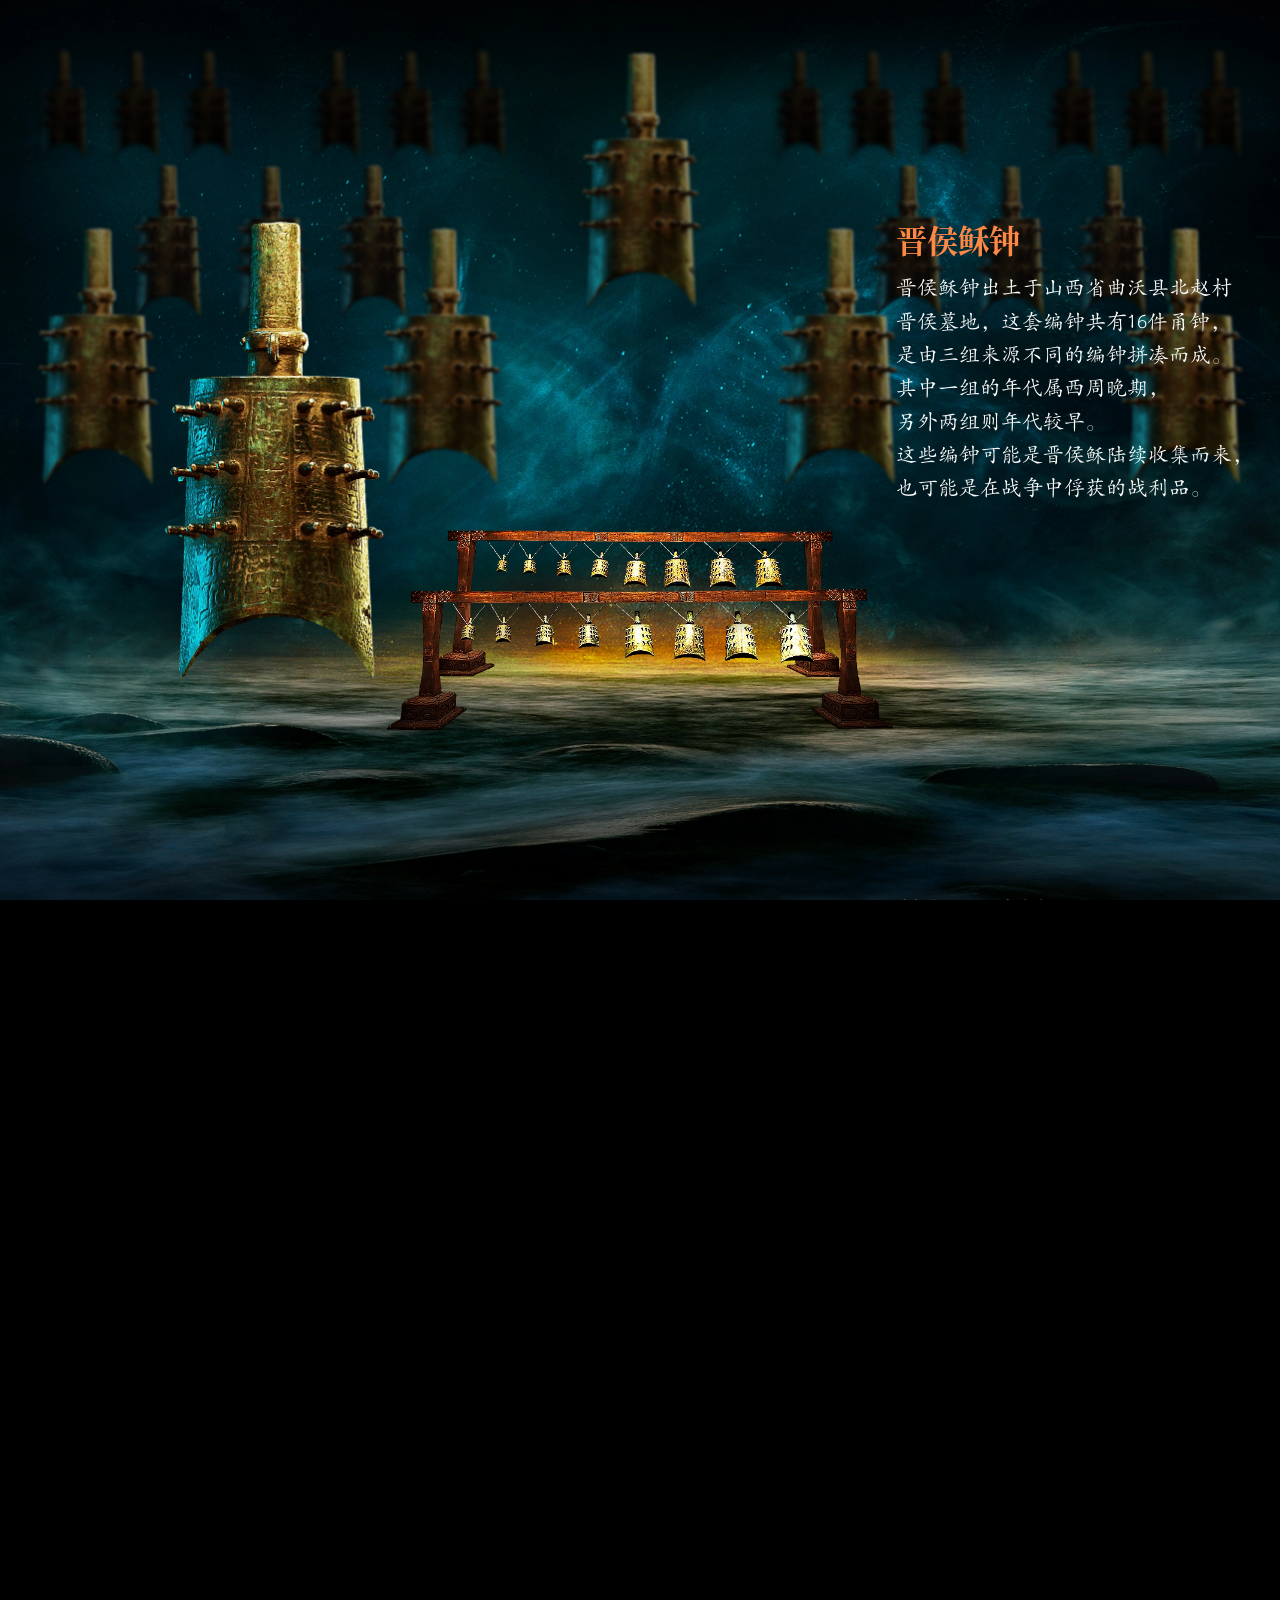
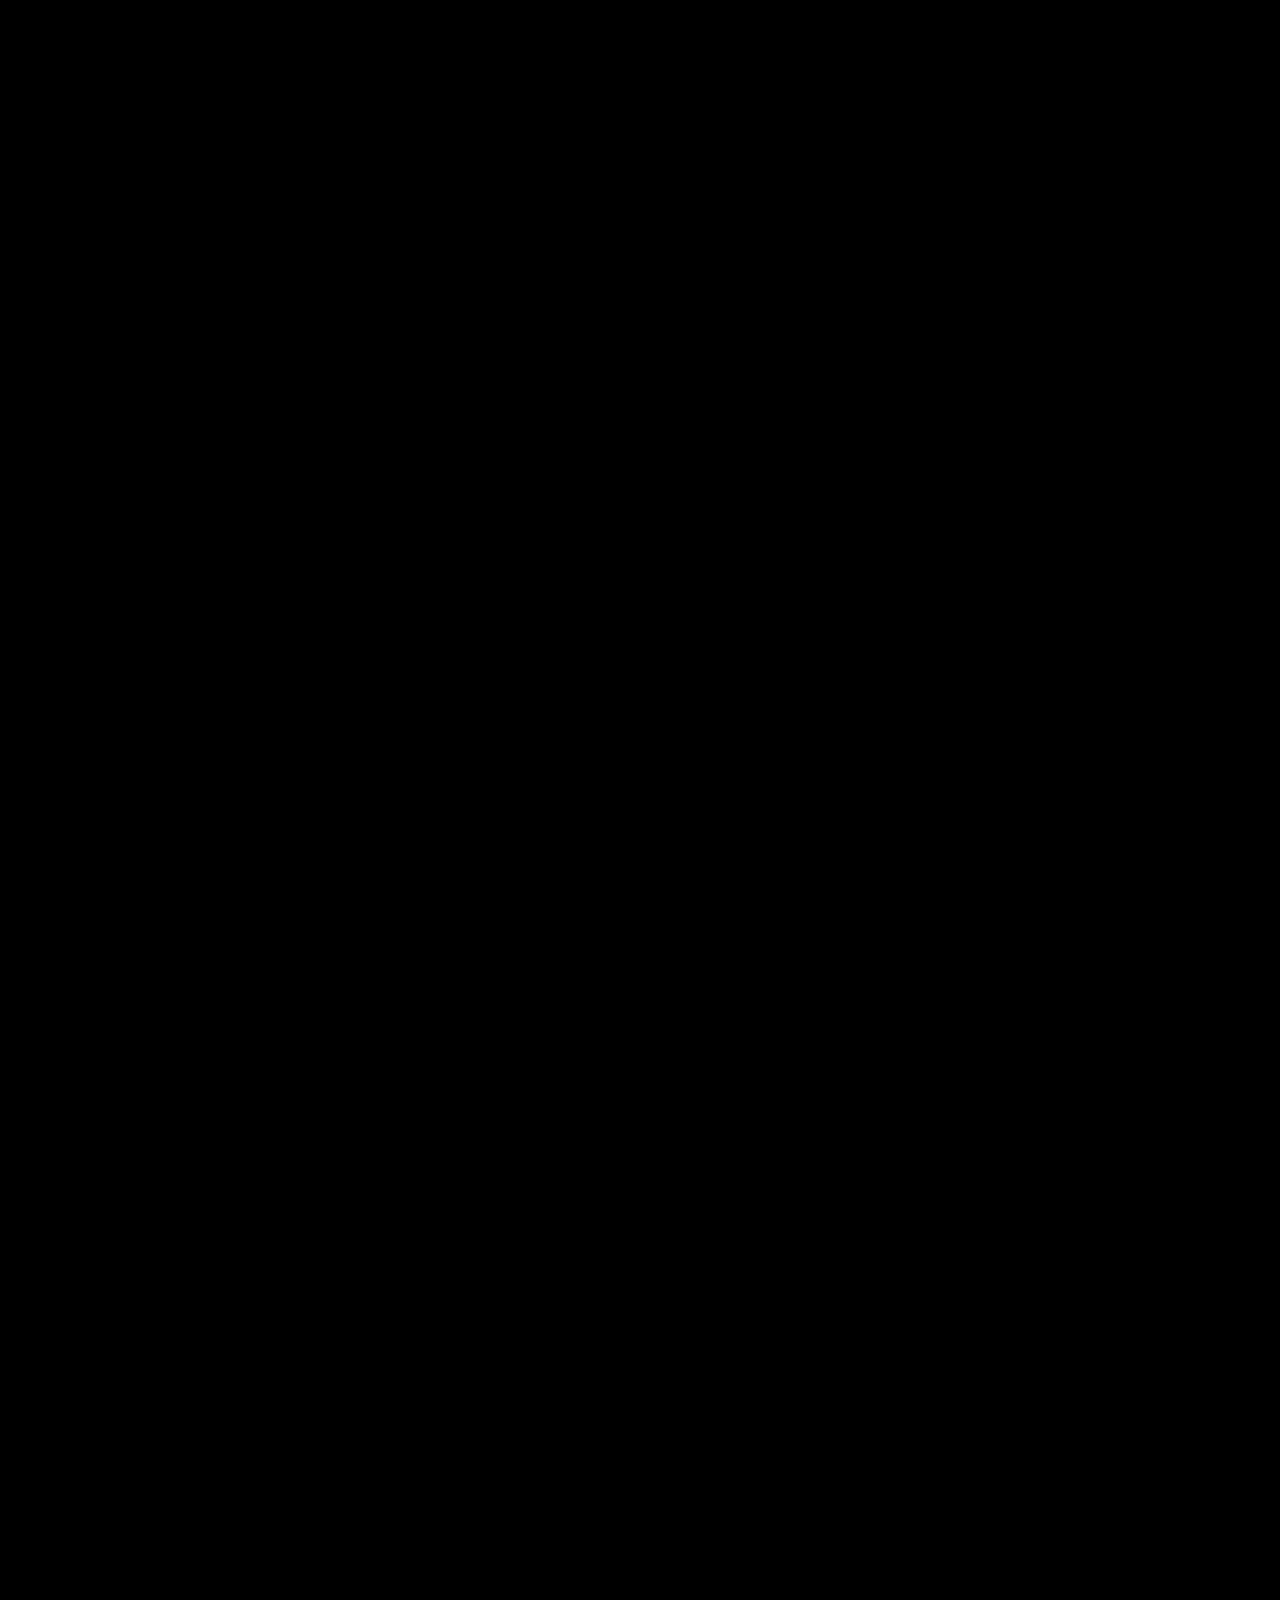
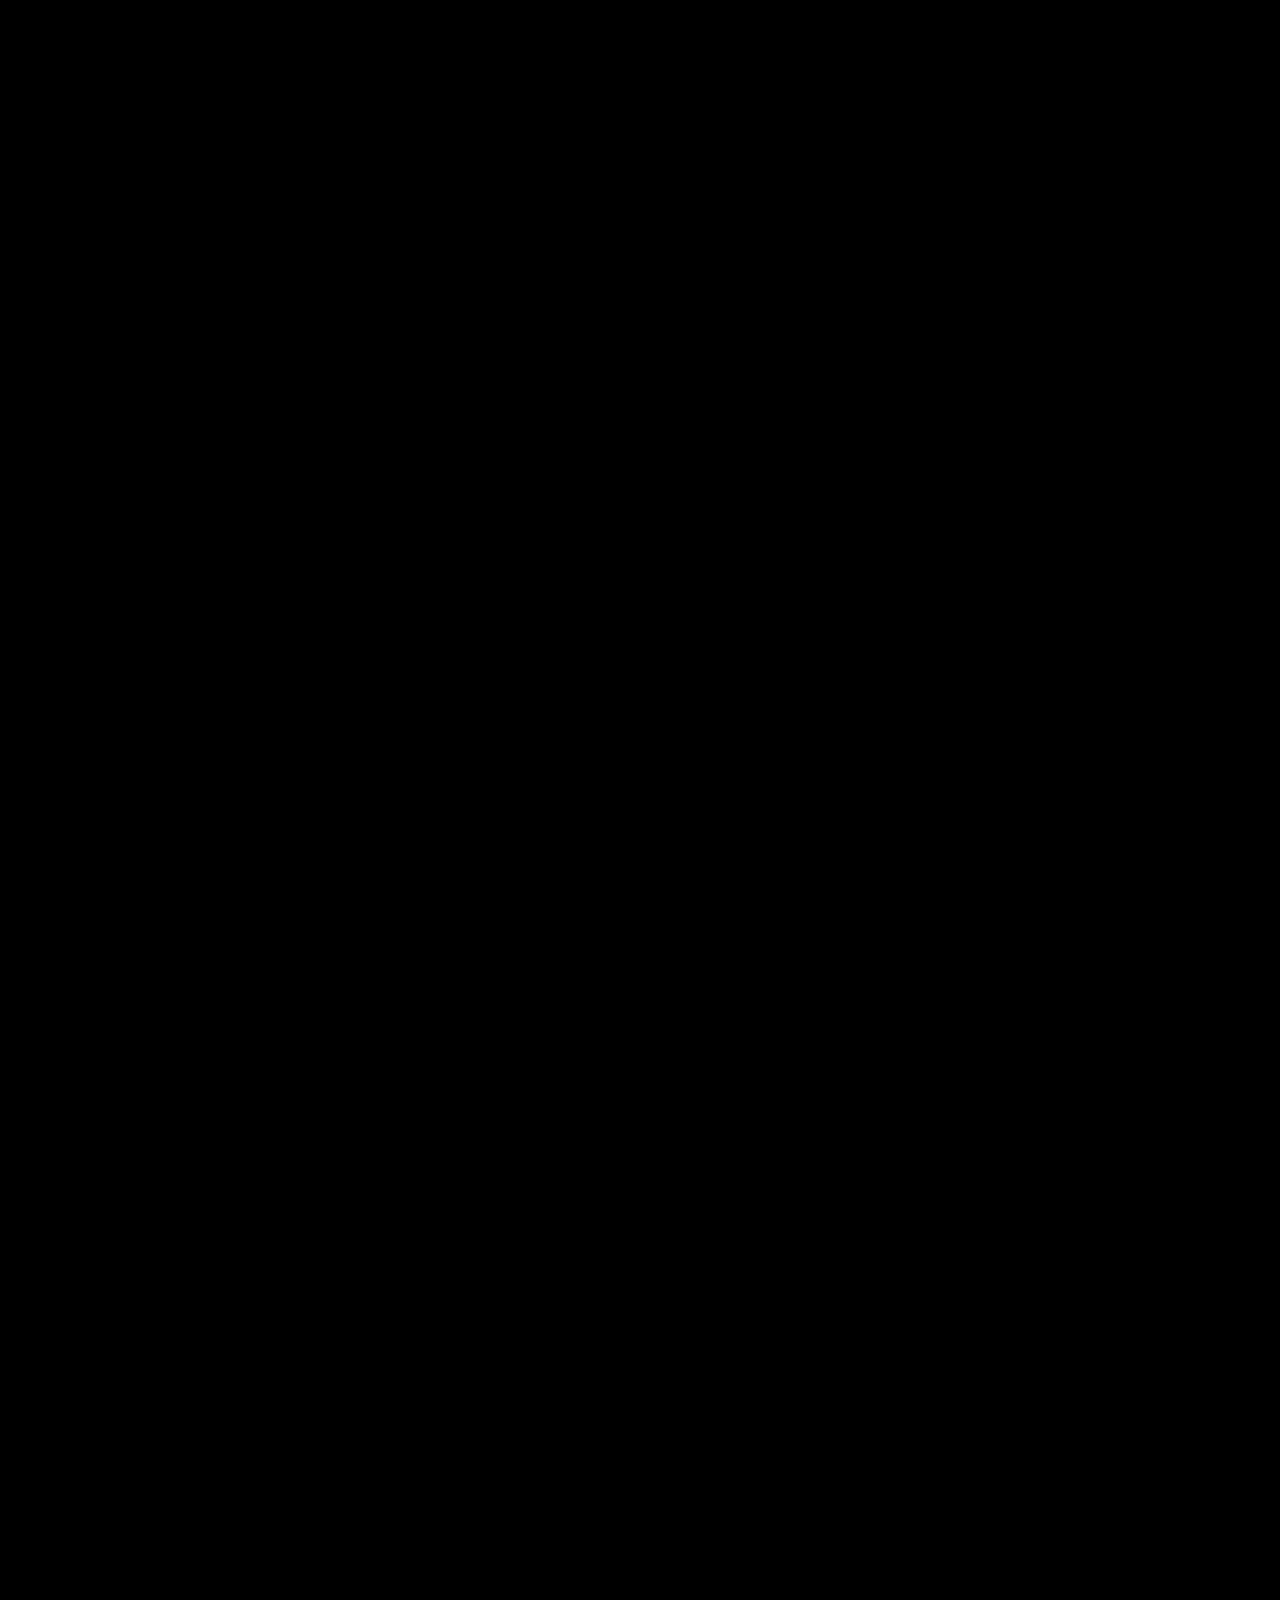
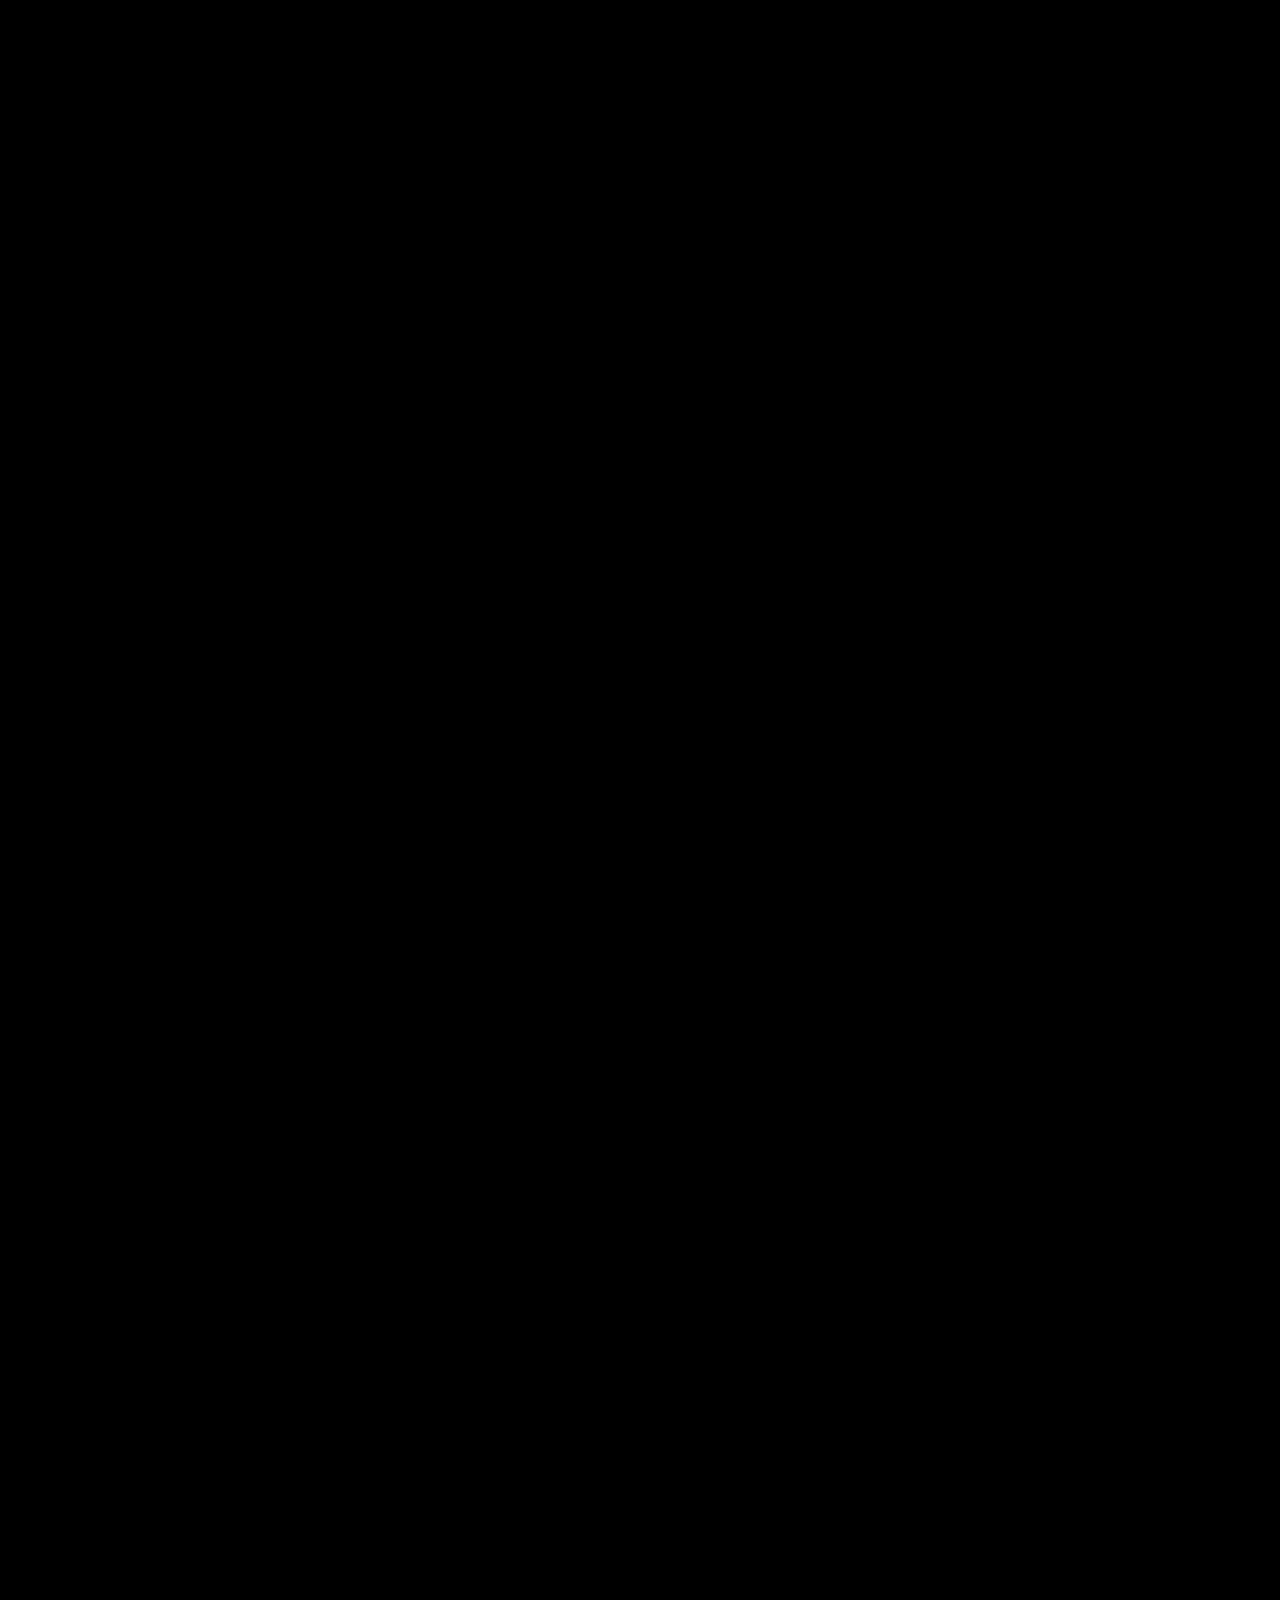
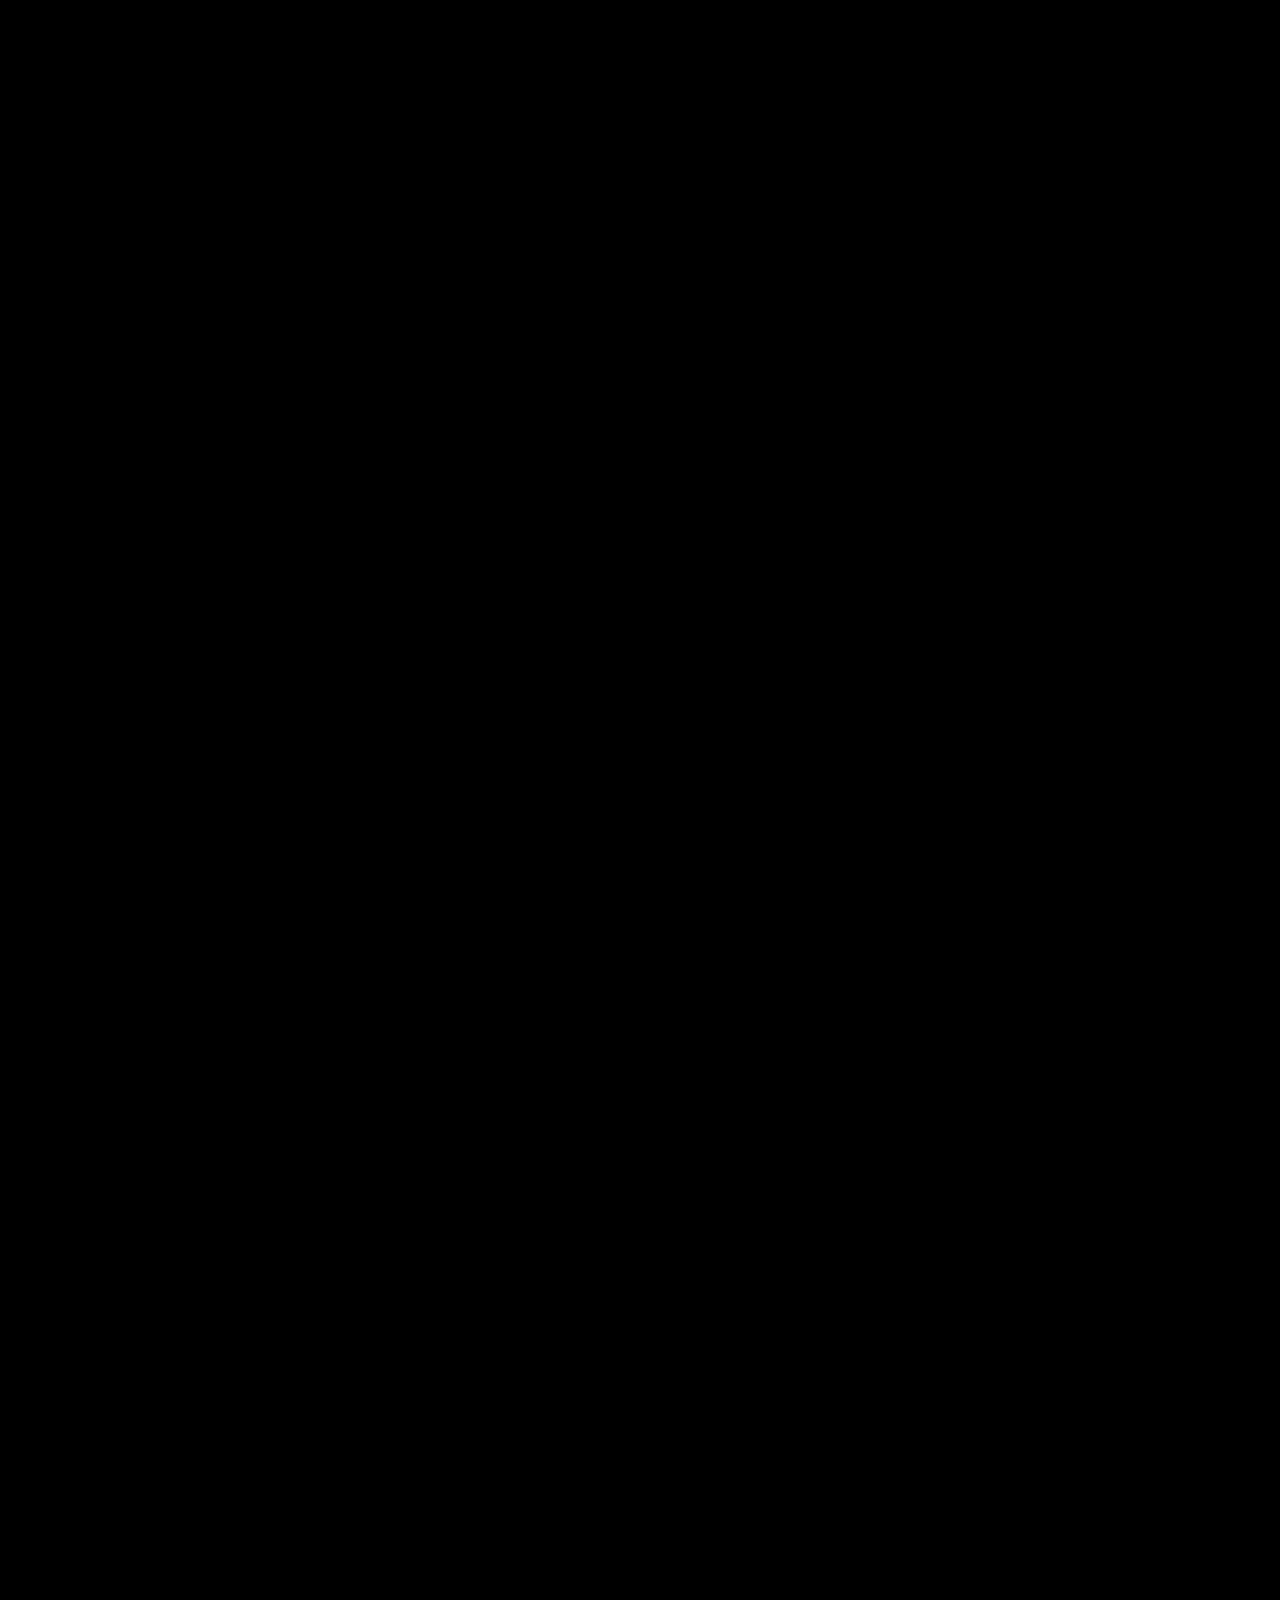
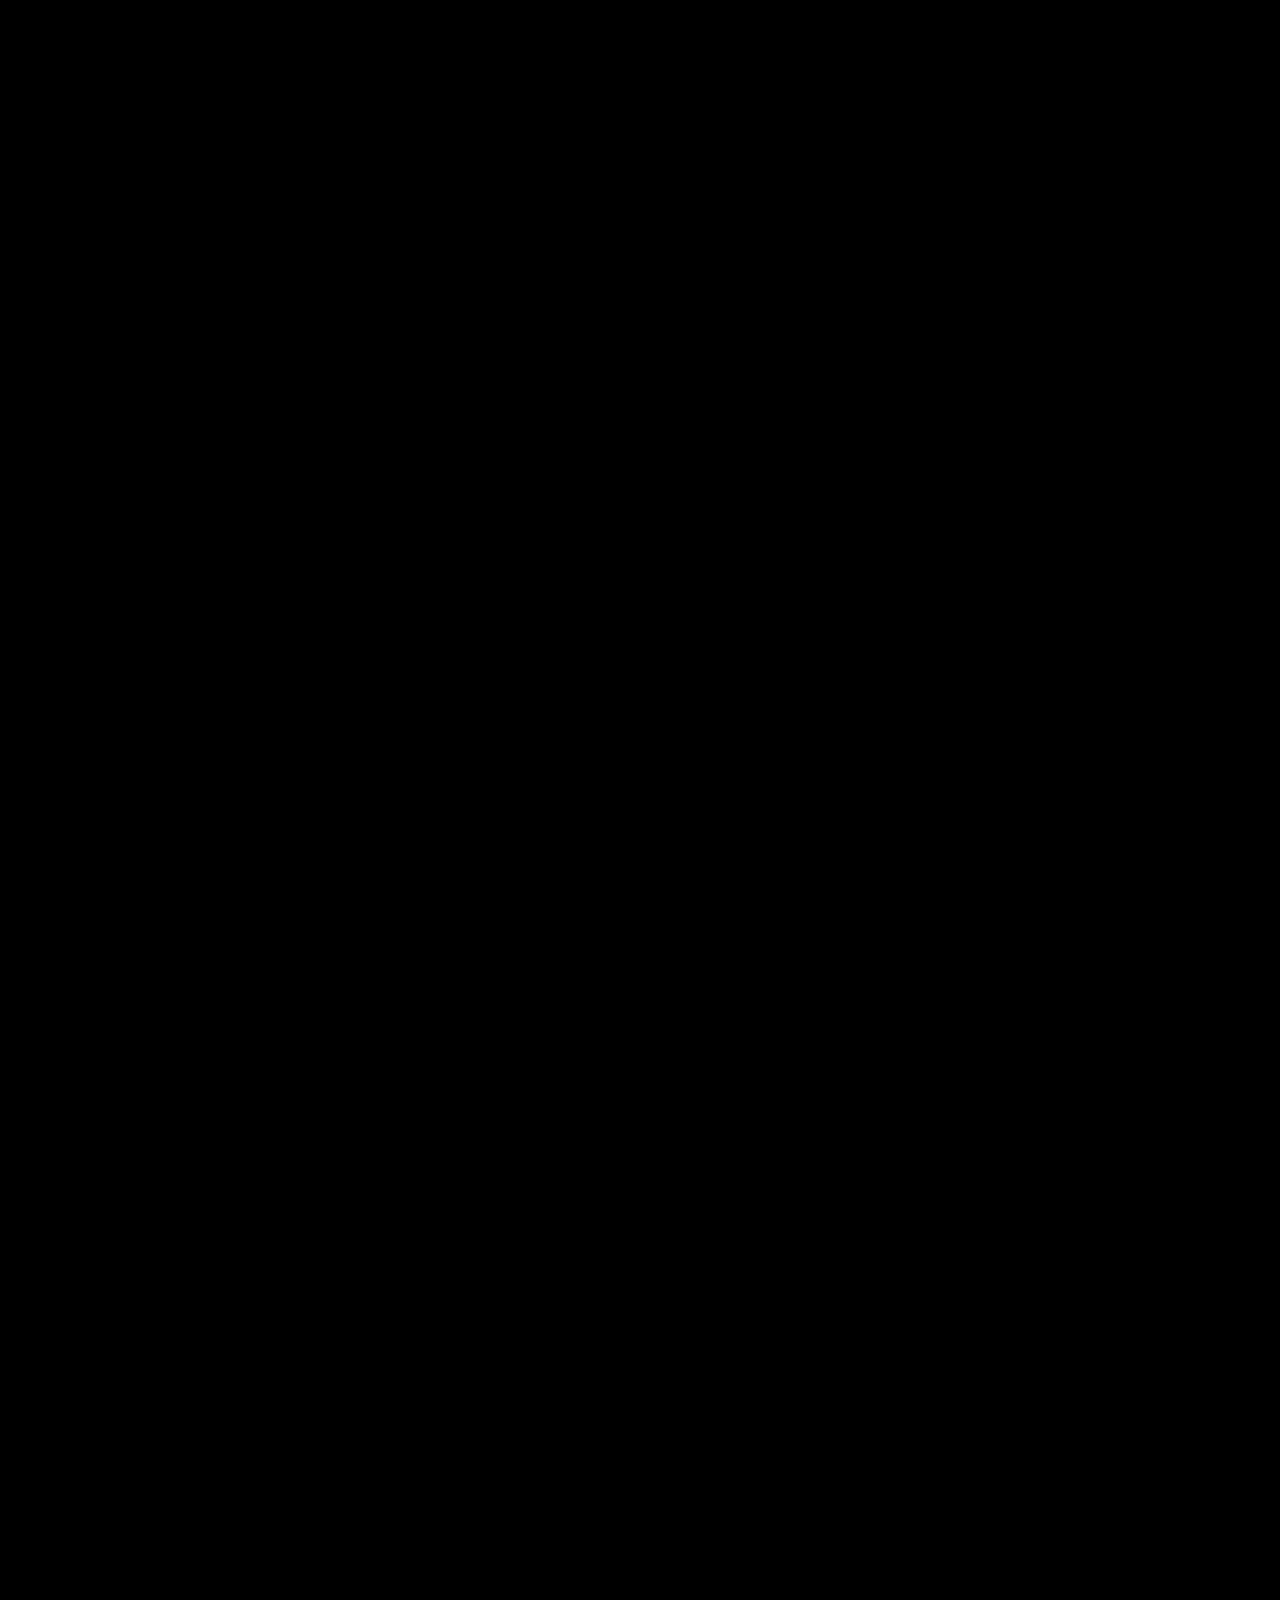
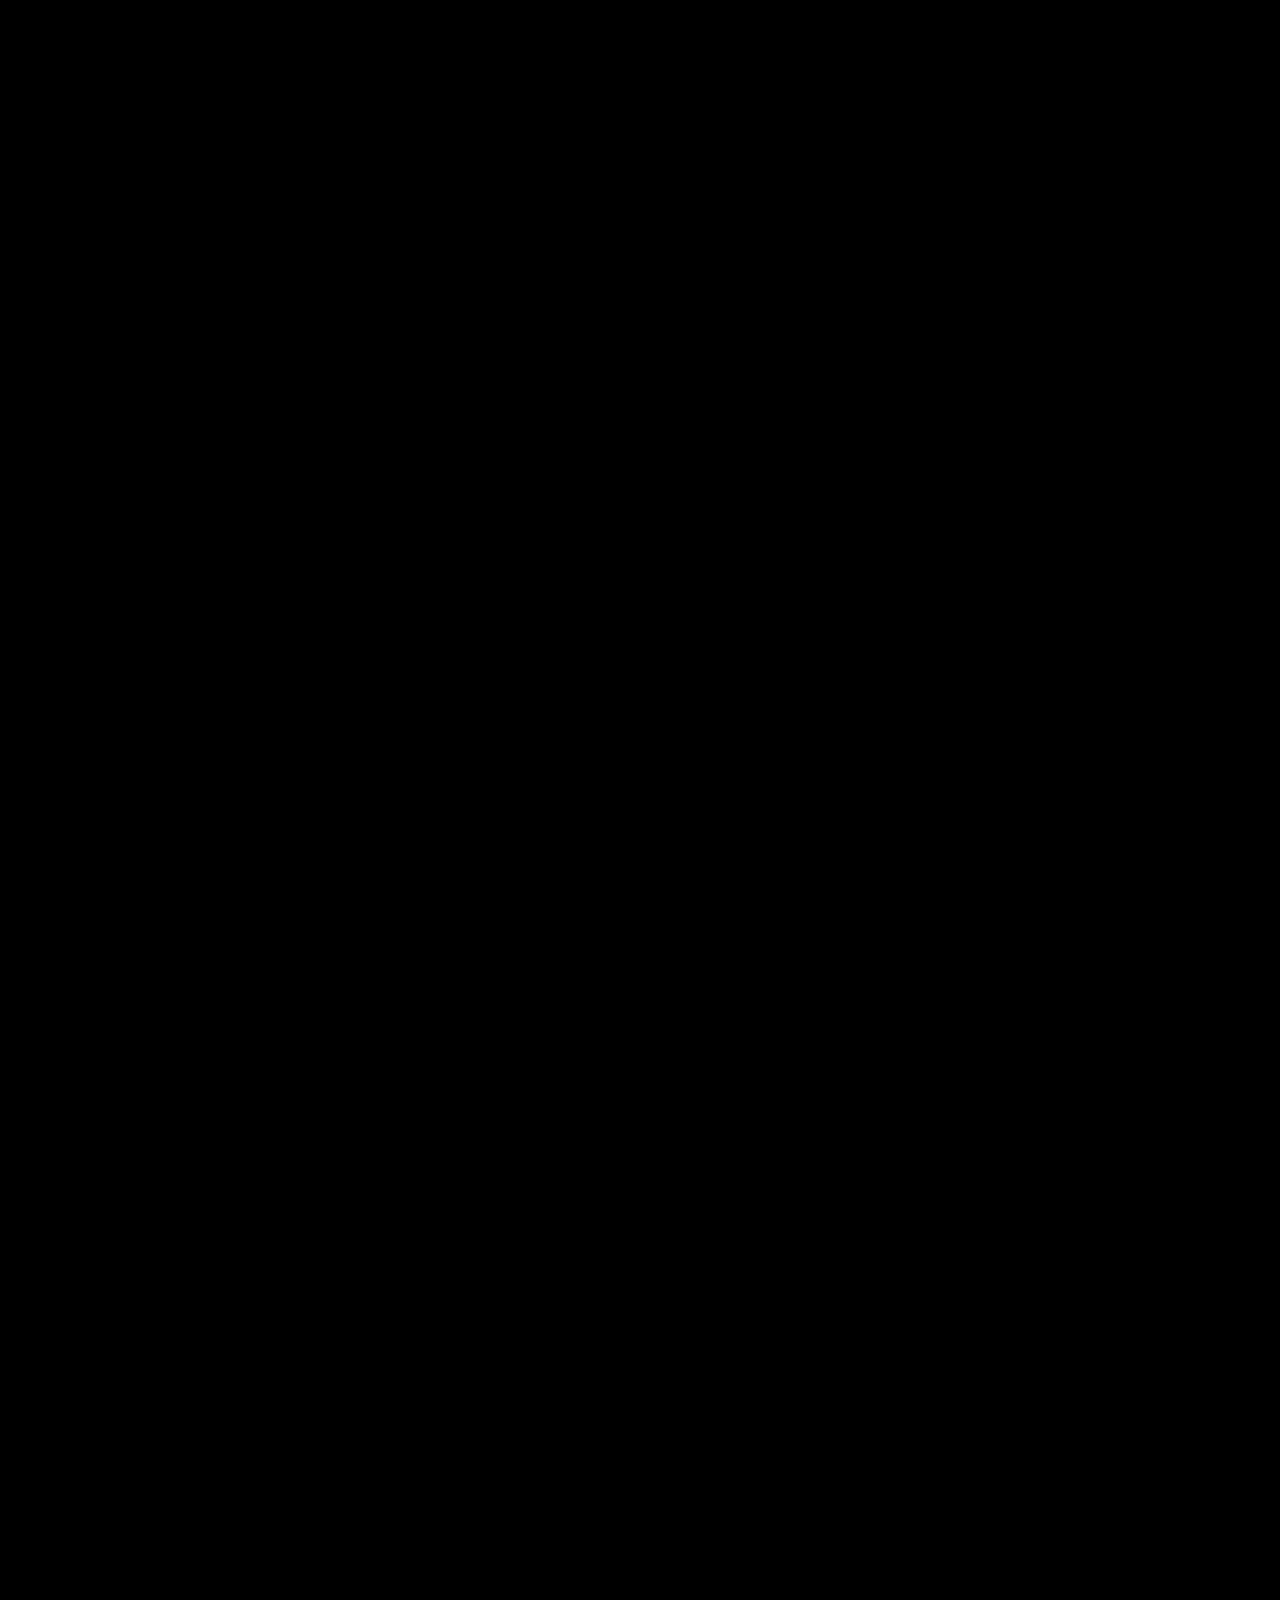
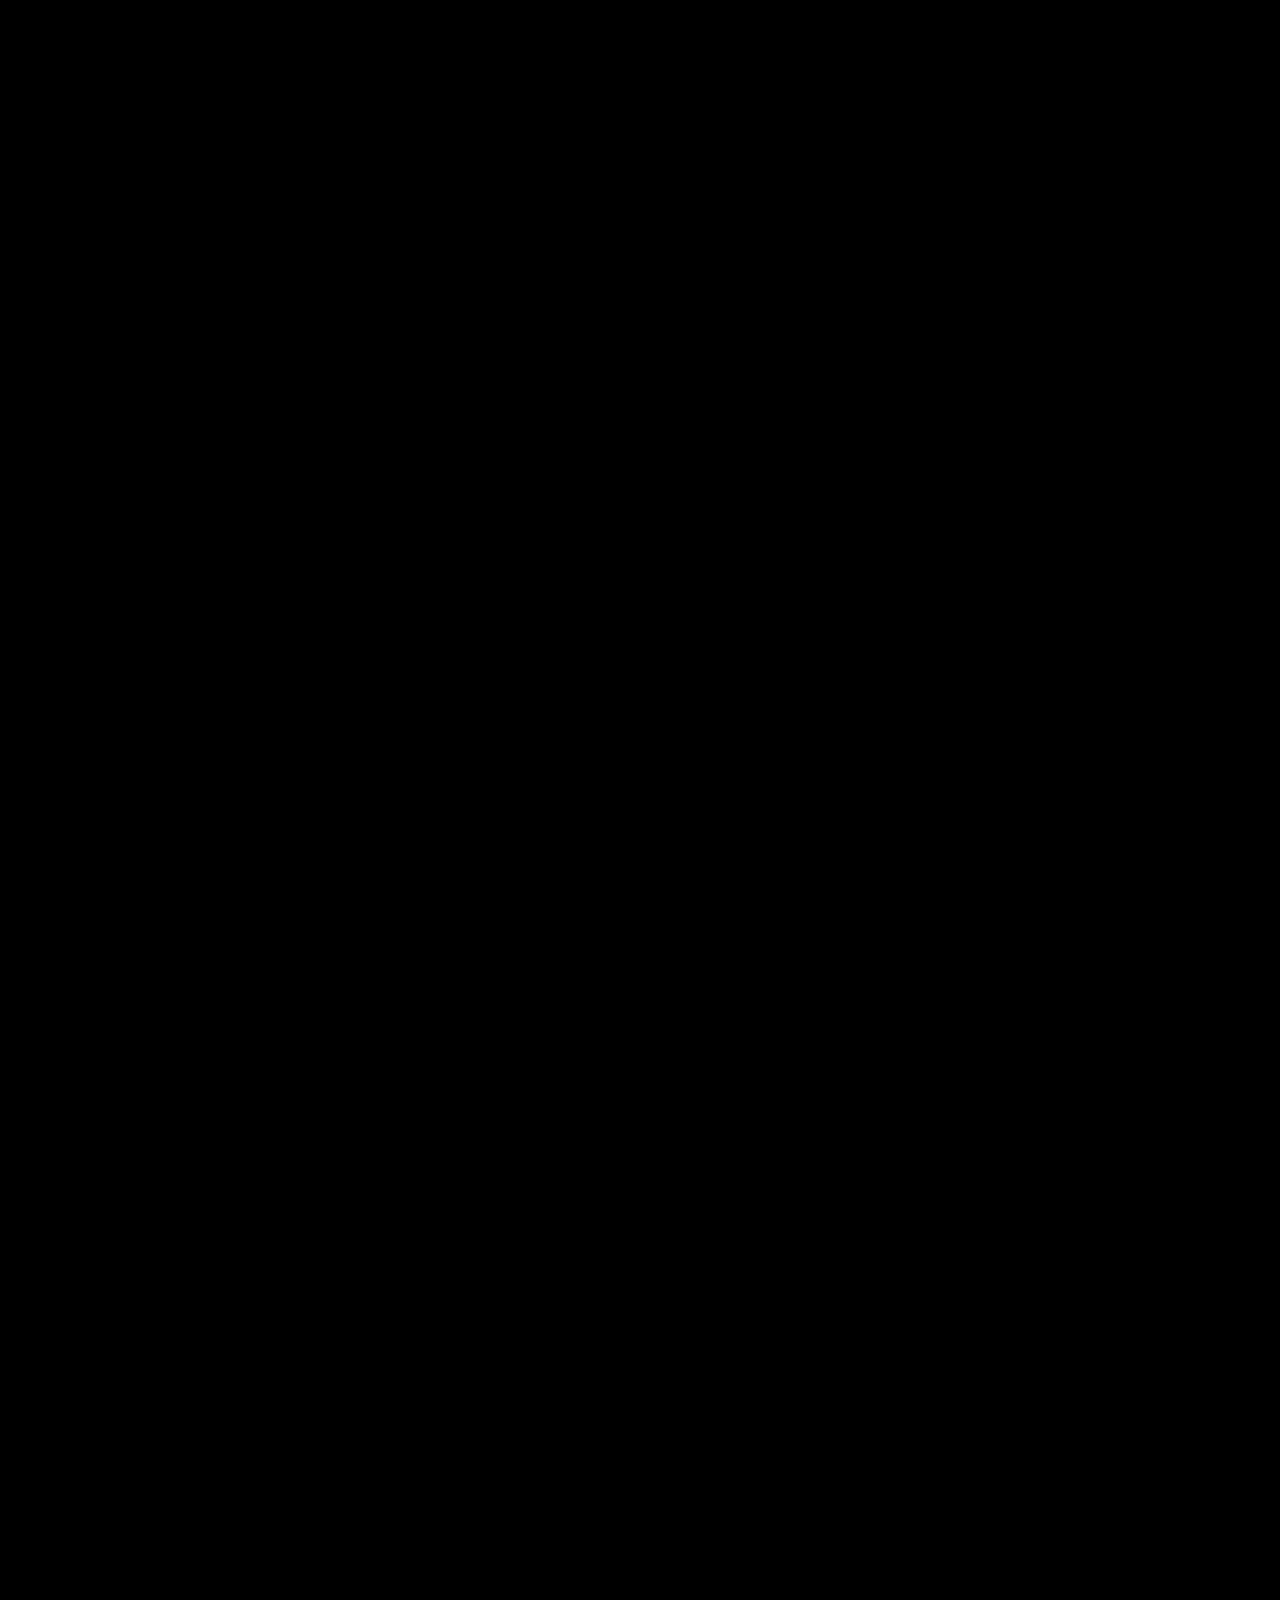
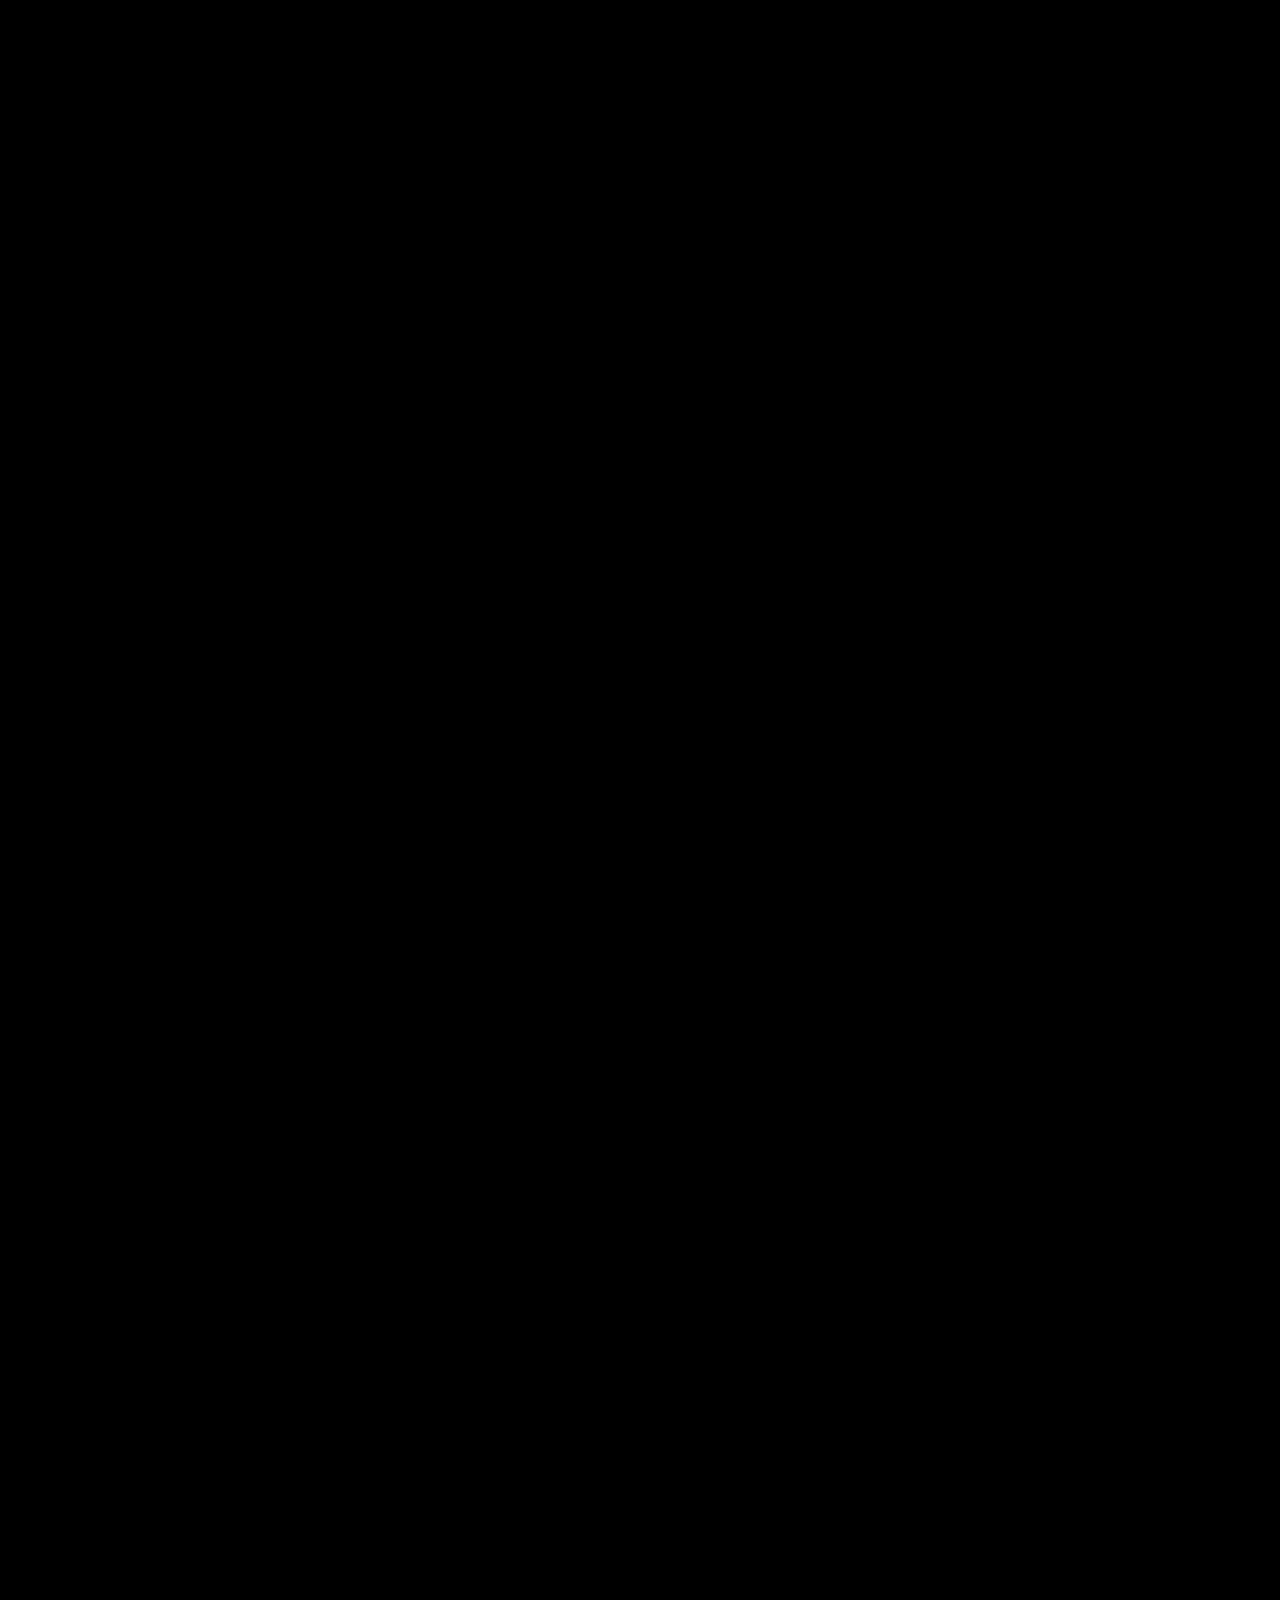
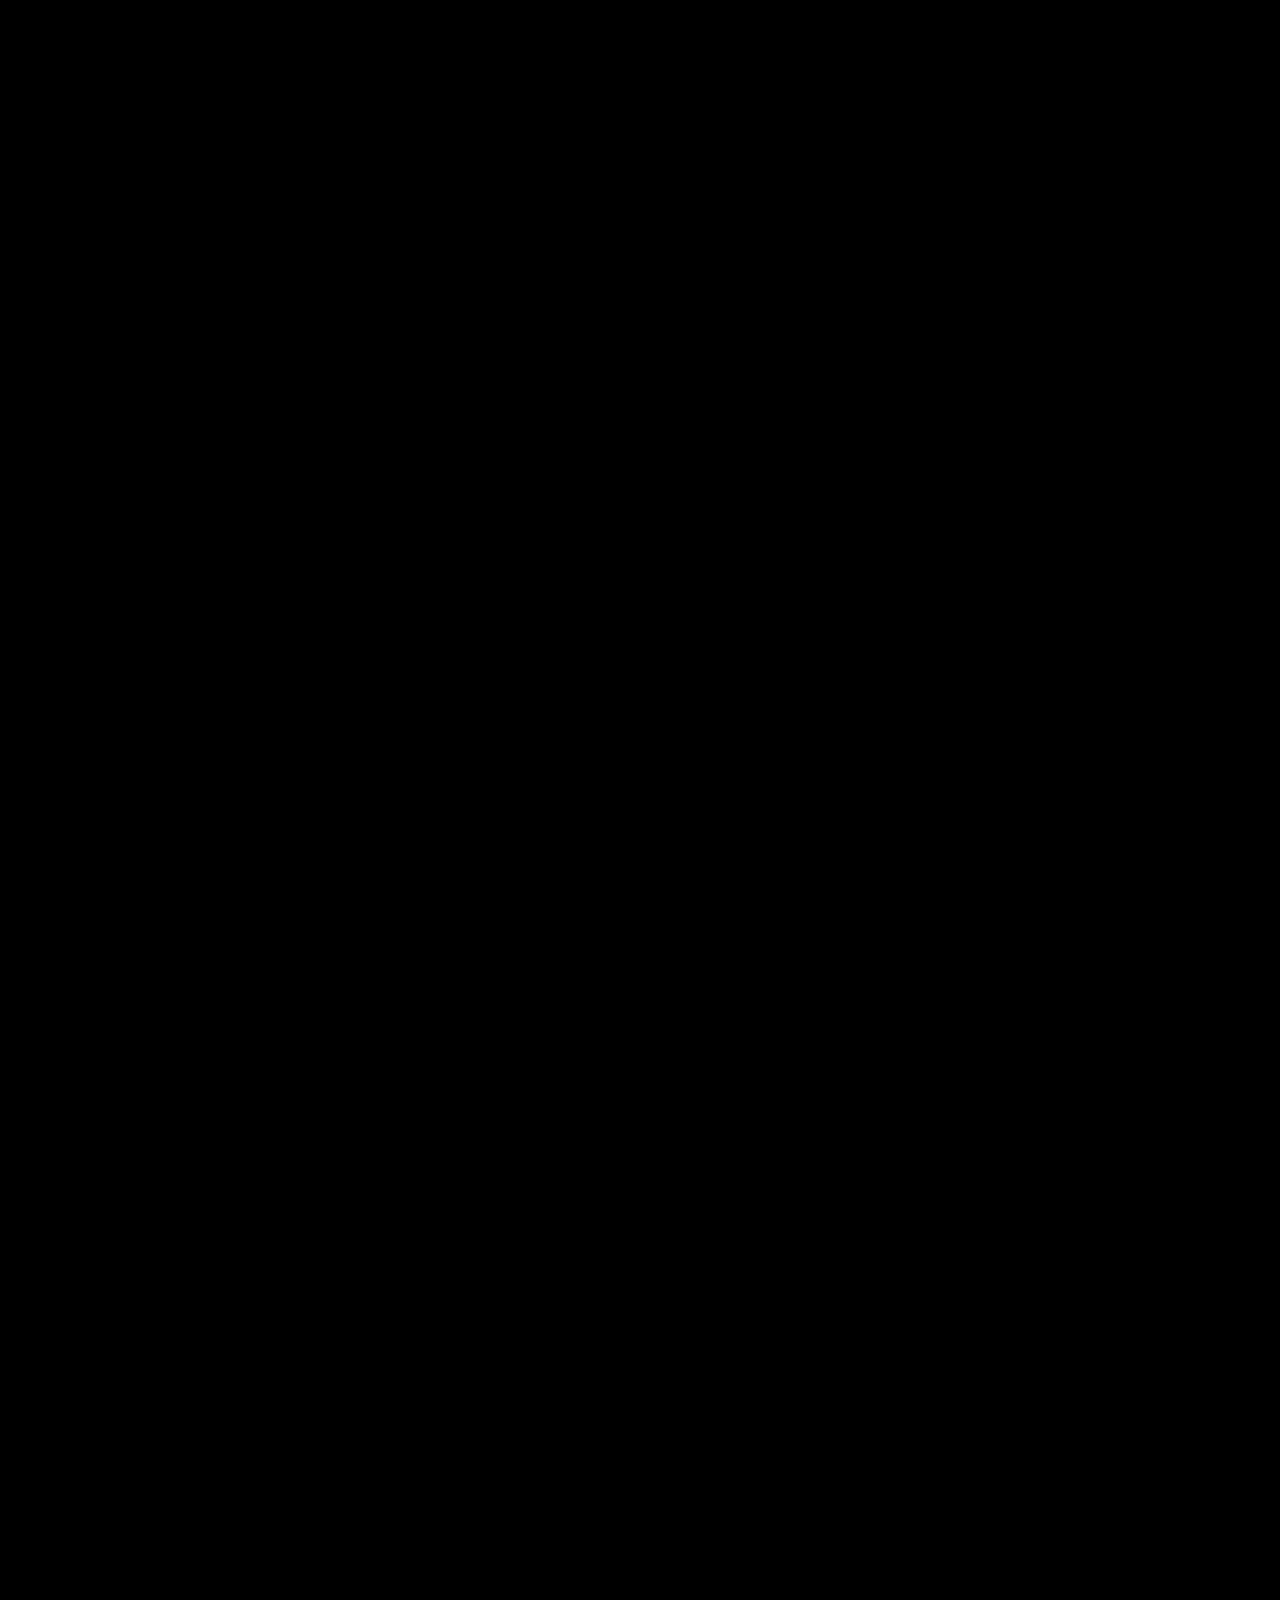
==== index.html @ 18a540e5 "Deploy Rites Part 5" ====
<!doctype html>
<html lang="zh-CN">
  <head>
    <meta charset="UTF-8" />
    <meta name="viewport" content="width=device-width, initial-scale=1.0" />
    <meta name="theme-color" content="#080706" />
    <title>礼乐之邦 · 编钟与乐悬</title>
    <script type="module" crossorigin src="/assets/index-BdF9JpQG.js"></script>
    <link rel="stylesheet" crossorigin href="/assets/index-DXhnKzyB.css">
  </head>
  <body>
    <div id="root"></div>
  </body>
</html>
---- assets/index-DXhnKzyB.css ----
*{margin:0;padding:0}html,body{min-height:100%;font-family:PingFangSC-Regular,Helvetica,Arial,SimSun,Microsoft Yahei,sans-serif}html::-webkit-scrollbar{width:.1rem;height:0}html::-webkit-scrollbar-track{background:#b3b1b1;border-radius:.1rem}html::-webkit-scrollbar-thumb{background:#888;border-radius:.1rem}html::-webkit-scrollbar-thumb:hover{background:#646464;border-radius:.1rem}html::-webkit-scrollbar-thumb:active{background:#444;border-radius:.1rem}html:lang(zh) h1,html:lang(zh) h2,html:lang(zh) h3,html:lang(zh) h4{font-family:Source Han Serif SC Bold;font-size:.625rem;font-weight:400;line-height:.5684rem;-webkit-text-size-adjust:100%!important;-moz-text-size-adjust:100%!important;text-size-adjust:100%!important}html:lang(zh) h5,html:lang(zh) h6{font-family:Source Han Serif SC Light;font-size:.4167rem;font-weight:400;line-height:.47rem;-webkit-text-size-adjust:100%!important;-moz-text-size-adjust:100%!important;text-size-adjust:100%!important}html:lang(zh) html,html:lang(zh) body,html:lang(zh) p{font-family:KaiTi;font-size:.4167rem;line-height:.6667rem;-webkit-text-size-adjust:100%!important;-moz-text-size-adjust:100%!important;text-size-adjust:100%!important}@font-face{font-family:Source Han Serif SC Bold;src:url(/assets/rites5/SourceHanSerifSC-Bold.otf)}@font-face{font-family:Source Han Serif SC Light;src:url(/assets/rites5/SourceHanSerifSC-Light.otf)}@font-face{font-family:KaiTi;src:url(/assets/rites5/FangZhengKiti.woff2)}.seeking-icon[data-v-35567810]{cursor:pointer;background-size:80%;border-radius:50%;justify-content:center;align-items:center;width:100%;min-width:.1rem;height:100%;min-height:.1rem;display:flex;position:relative}.seeking-icon .solid-circle[data-v-35567810]{background-color:#fff;border-radius:50%;width:60%;height:60%;animation:2s linear infinite alternate seeking-icon-circle-flicker-35567810;box-shadow:0 0 .2rem #fff}.seeking-icon:hover .solid-circle[data-v-35567810]{animation:none}.seeking-icon span[data-v-35567810]{opacity:.4;border:.01rem solid #fff;border-radius:50%;width:90%;height:90%;display:block;position:absolute;top:50%;left:50%;transform:translate(-50%,-50%);box-shadow:0 0 .01rem #fff}.seeking-icon span[data-v-35567810]:nth-of-type(2){animation:4s linear infinite seeking-icon-circle-scale-35567810}.seeking-icon span[data-v-35567810]:nth-of-type(3){animation:4s linear 2s infinite seeking-icon-circle-scale-35567810}.seeking-icon:hover span[data-v-35567810]:first-of-type{opacity:1}@keyframes seeking-icon-circle-flicker-35567810{0%{opacity:1}to{opacity:.7}}@keyframes seeking-icon-circle-scale-35567810{0%{opacity:.6;transform:translate(-50%,-50%)scale(1)}to{opacity:0;transform:translate(-50%,-50%)scale(1.5)}}p.vertical_rl[data-v-bfd0f4f0]{writing-mode:vertical-rl;color:#fff;letter-spacing:.018rem;font-weight:700}p.horizon_source[data-v-bfd0f4f0]{color:#fff;line-height:.4167rem}p.horizon_source[data-v-bfd0f4f0] span{text-align:right;display:block}p.horizon_text[data-v-bfd0f4f0]{color:#fff}p.vertical_text[data-v-bfd0f4f0]{color:#fff;writing-mode:vertical-rl}p.vertical_text[data-v-bfd0f4f0] span{border-left:.02rem solid #fff;padding:0 .04rem;font-size:.5rem;font-weight:700}p.vertical_text[data-v-bfd0f4f0] i{font-style:unset;background:url(/assets/rites5/rites_part5_red_textbg.webp) 0 0/100% 100% no-repeat;padding:.05rem .1rem .08rem}h1.horizon_title[data-v-bfd0f4f0]{color:#efc56b;font-weight:700}p.vertical_red_explanation[data-v-bfd0f4f0]{writing-mode:vertical-rl;color:#f9bb6a;letter-spacing:.018rem;font-weight:700}p.horizon_red_explanation[data-v-bfd0f4f0]{color:#ef9a35;letter-spacing:0;font-weight:700}img[data-v-bfd0f4f0]{width:100%;height:auto;display:block}.rites_part5[data-v-bfd0f4f0]{opacity:0;width:100vw;height:100vh;display:none;position:absolute}.rites_part5 .rites_part5bg1[data-v-bfd0f4f0]{transform-origin:bottom;background:url(/assets/rites5/rites_part5_bg1.webp) bottom/cover no-repeat;width:100%;height:100%;position:absolute;scale:1.2}.rites_part5 .rites_part5bg2[data-v-bfd0f4f0]{opacity:0;transform-origin:bottom;background:url(/assets/rites5/rites_part5_bg2.webp) bottom/cover no-repeat;width:100%;height:100%;position:absolute;scale:1.2}.rites_part5 .rites_part5_chimegroup1[data-v-bfd0f4f0]{width:37.5%;position:absolute;top:-10%}.rites_part5 .rites_part5_chimegroup1_left[data-v-bfd0f4f0]{transform-origin:100% 200%;left:2.5%;transform:rotate(0)}.rites_part5 .rites_part5_chimegroup1_right[data-v-bfd0f4f0]{transform-origin:20% -100%;right:2.5%;transform:rotate(0)}.rites_part5 .rites_part5_chimegroup2[data-v-bfd0f4f0]{width:22.2%;position:absolute;top:-20%}.rites_part5 .rites_part5_chimegroup2_left[data-v-bfd0f4f0]{transform-origin:100% 200%;left:10%;transform:rotate(0)}.rites_part5 .rites_part5_chimegroup2_right[data-v-bfd0f4f0]{transform-origin:96% 170%;right:10%;transform:rotate(0)}.rites_part5 .rites_part5_chimegroup3[data-v-bfd0f4f0]{width:37%;position:absolute;top:-40%}.rites_part5 .rites_part5_chimegroup3_left[data-v-bfd0f4f0]{transform-origin:78% 144%;left:2.5%;transform:rotate(0)}.rites_part5 .rites_part5_chimegroup3_right[data-v-bfd0f4f0]{transform-origin:0 170%;right:2.5%;transform:rotate(0)}.rites_part5 .rites_part5_chimegroup4[data-v-bfd0f4f0]{transform-origin:0 200%;width:10%;position:absolute;top:-50%;left:50%;transform:rotate(0)}.rites_part5 .rites_part5_chimegroup4 img[data-v-bfd0f4f0]{transform:translate(-50%,-50%)}.rites_part5 .rites_part5_chimegroup5[data-v-bfd0f4f0]{transform-origin:-10% 121%;width:17%;transition:all .5s linear;position:absolute;top:-50%;left:21.4%;transform:rotate(0)}.rites_part5 .rites_part5_chimegroup5 img[data-v-bfd0f4f0]{transform:translate(-50%,-50%)}.rites_part5 .rites_part5_chimegroup6[data-v-bfd0f4f0]{transform-origin:-229% 115%;width:17%;transition:all .5s linear;position:absolute;top:-50%;left:50%}.rites_part5 .rites_part5_chimegroup6 img[data-v-bfd0f4f0]{transform:translate(-50%,-50%)}.rites_part5 .rites_part5_chimegroup7[data-v-bfd0f4f0]{transform-origin:50%;width:17%;transition:all .5s linear;position:absolute;top:-50%;right:21.4%;transform:rotate(0)}.rites_part5 .rites_part5_chimegroup7 img[data-v-bfd0f4f0]{transform:translate(50%,-50%)}.rites_part5 .rites_part5_chimegroup8[data-v-bfd0f4f0]{width:42.65%;position:absolute;top:-300%;right:0}.rites_part5 .rites_part5_chime_shelf[data-v-bfd0f4f0]{opacity:0;width:33%;position:absolute;bottom:30%;left:50%;transform:translate(-50%,50%)}.rites_part5 .rites_part5_chime_series[data-v-bfd0f4f0]{opacity:0;width:100%;height:100%;display:none}.rites_part5 .rites_part5_chime_series .rites_part5_chime_series_pic[data-v-bfd0f4f0]{position:absolute;bottom:20%;left:50%;transform:translate(-50%)}.rites_part5 .rites_part5_chime_series .rites_part5_chime_series_pic1[data-v-bfd0f4f0]{width:34%;bottom:16%}.rites_part5 .rites_part5_chime_series .rites_part5_chime_series_pic2[data-v-bfd0f4f0]{opacity:0;width:34%}.rites_part5 .rites_part5_chime_series .rites_part5_chime_series_pic3[data-v-bfd0f4f0]{opacity:0;width:30%}.rites_part5 .rites_part5_chime_series .rites_part5_chime_series_pic4[data-v-bfd0f4f0]{opacity:0;width:16.5%}.rites_part5 .rites_part5_chime_series .rites_part5_chime_series_text[data-v-bfd0f4f0]{width:5.8%;position:absolute;top:15%;transform:translate(-50%)}.rites_part5 .rites_part5_chime_series .rites_part5_chime_series_text .rites_part5_text[data-v-bfd0f4f0]{width:max-content;position:absolute;top:90%;left:50%;transform:translate(-50%)}.rites_part5 .rites_part5_chime_series .rites_part5_chime_series_text .rites_part5_text p[data-v-bfd0f4f0]{letter-spacing:.03rem;font-family:Source Han Serif SC Light;font-size:.26rem;line-height:.54rem}.rites_part5 .rites_part5_chime_series .rites_part5_chime_series_text .rites_part5_text p[data-v-bfd0f4f0] span{padding:0 .06rem;font-size:.26rem;font-weight:400}.rites_part5 .rites_part5_chime_series .rites_part5_chime_series_text7[data-v-bfd0f4f0]{left:41%}.rites_part5 .rites_part5_chime_series .rites_part5_chime_series_text7 .rites_part5_chime_series_text_light7[data-v-bfd0f4f0]{position:absolute;top:0;left:0}.rites_part5 .rites_part5_chime_series .rites_part5_chime_series_text8[data-v-bfd0f4f0]{left:47%}.rites_part5 .rites_part5_chime_series .rites_part5_chime_series_text8 .rites_part5_chime_series_text_light8[data-v-bfd0f4f0]{opacity:0;position:absolute;top:0;left:0}.rites_part5 .rites_part5_chime_series .rites_part5_chime_series_text9[data-v-bfd0f4f0]{left:53%}.rites_part5 .rites_part5_chime_series .rites_part5_chime_series_text9 .rites_part5_chime_series_text_light9[data-v-bfd0f4f0]{opacity:0;position:absolute;top:0;left:0}.rites_part5 .rites_part5_chime_series .rites_part5_chime_series_text10[data-v-bfd0f4f0]{left:59%}.rites_part5 .rites_part5_chime_series .rites_part5_chime_series_text10 .rites_part5_chime_series_text_light10[data-v-bfd0f4f0]{opacity:0;position:absolute;top:0;left:0}.rites_part5 #rites_part5_video[data-v-bfd0f4f0]{opacity:0;object-fit:cover;width:100%;height:100%;display:none;position:absolute;top:0;left:0}.rites_part5 .rites_part5_text1[data-v-bfd0f4f0]{opacity:0;position:absolute;top:60%;right:10%;transform:translateY(-50%)}.rites_part5 .rites_part5_text1 p[data-v-bfd0f4f0]{font-size:.35rem}.rites_part5 .rites_part5_text2[data-v-bfd0f4f0],.rites_part5 .rites_part5_text5[data-v-bfd0f4f0],.rites_part5 .rites_part5_text6[data-v-bfd0f4f0]{text-align:center;width:100%;position:absolute;top:100%}.rites_part5 .rites_part5_text3[data-v-bfd0f4f0]{opacity:0;padding-top:5%;position:absolute;top:100%;left:70%}.rites_part5 .rites_part5_text3 h1[data-v-bfd0f4f0]{color:#fe8846;padding-bottom:5%}.rites_part5 .rites_part5_text4[data-v-bfd0f4f0]{opacity:0;position:absolute;top:108%;left:72%}.rites_part5 .rites_part5_text11[data-v-bfd0f4f0]{opacity:0;transform-origin:50% 230%;position:absolute;top:70%;left:50%;transform:translate(-50%,-50%)}.rites_part5 .rites_part5_text11 p[data-v-bfd0f4f0]{font-size:.35rem;line-height:.44rem}.rites_part5 .rites_part5_text11 p[data-v-bfd0f4f0] span{line-height:1rem}.rites_part5 .rites_part5_text12[data-v-bfd0f4f0]{position:absolute;top:100%;left:70%}.rites_part5 .rites_part5_text12 h1[data-v-bfd0f4f0]{color:#fe8846;padding-bottom:5%}.rites_part5 .rites_part5_text13[data-v-bfd0f4f0],.rites_part5 .rites_part5_text14[data-v-bfd0f4f0]{position:absolute;top:108%;left:70%}.rites_part5 .rites_part5_dot1[data-v-bfd0f4f0]{opacity:0;width:.6rem;height:.6rem;display:none;position:absolute;top:68%;left:25%}.rites_part5 .rites_part5_dot2[data-v-bfd0f4f0]{opacity:0;width:.6rem;height:.6rem;display:none;position:absolute;top:30%;left:50%}.rites_part5 .rites_part5_dot3[data-v-bfd0f4f0]{opacity:0;width:.6rem;height:.6rem;display:none;position:absolute;top:68%;left:80%}@keyframes seeking-icon-circle-flicker-bfd0f4f0{0%{opacity:1}to{opacity:.7}}@keyframes seeking-icon-circle-scale-bfd0f4f0{0%{opacity:.6;transform:translate(-50%,-50%)scale(1)}to{opacity:0;transform:translate(-50%,-50%)scale(1.5)}}html,body,#root{background:#000;min-height:100%;margin:0}body{overflow-x:hidden}.part5-scroll{position:relative}.part5-viewport{background:#000;position:fixed;inset:0;overflow:hidden}.part5-viewport .rites_part5{top:0;left:0}[role=button]:focus-visible{outline-offset:5px;outline:2px solid #efc56b}.media-error{color:#fff;font:16px sans-serif;display:none;position:fixed;bottom:12px;left:20px}[data-media-error=true] .media-error{display:block}@media (prefers-reduced-motion:reduce){.rites_part5 *{transition:none!important;animation:none!important}}
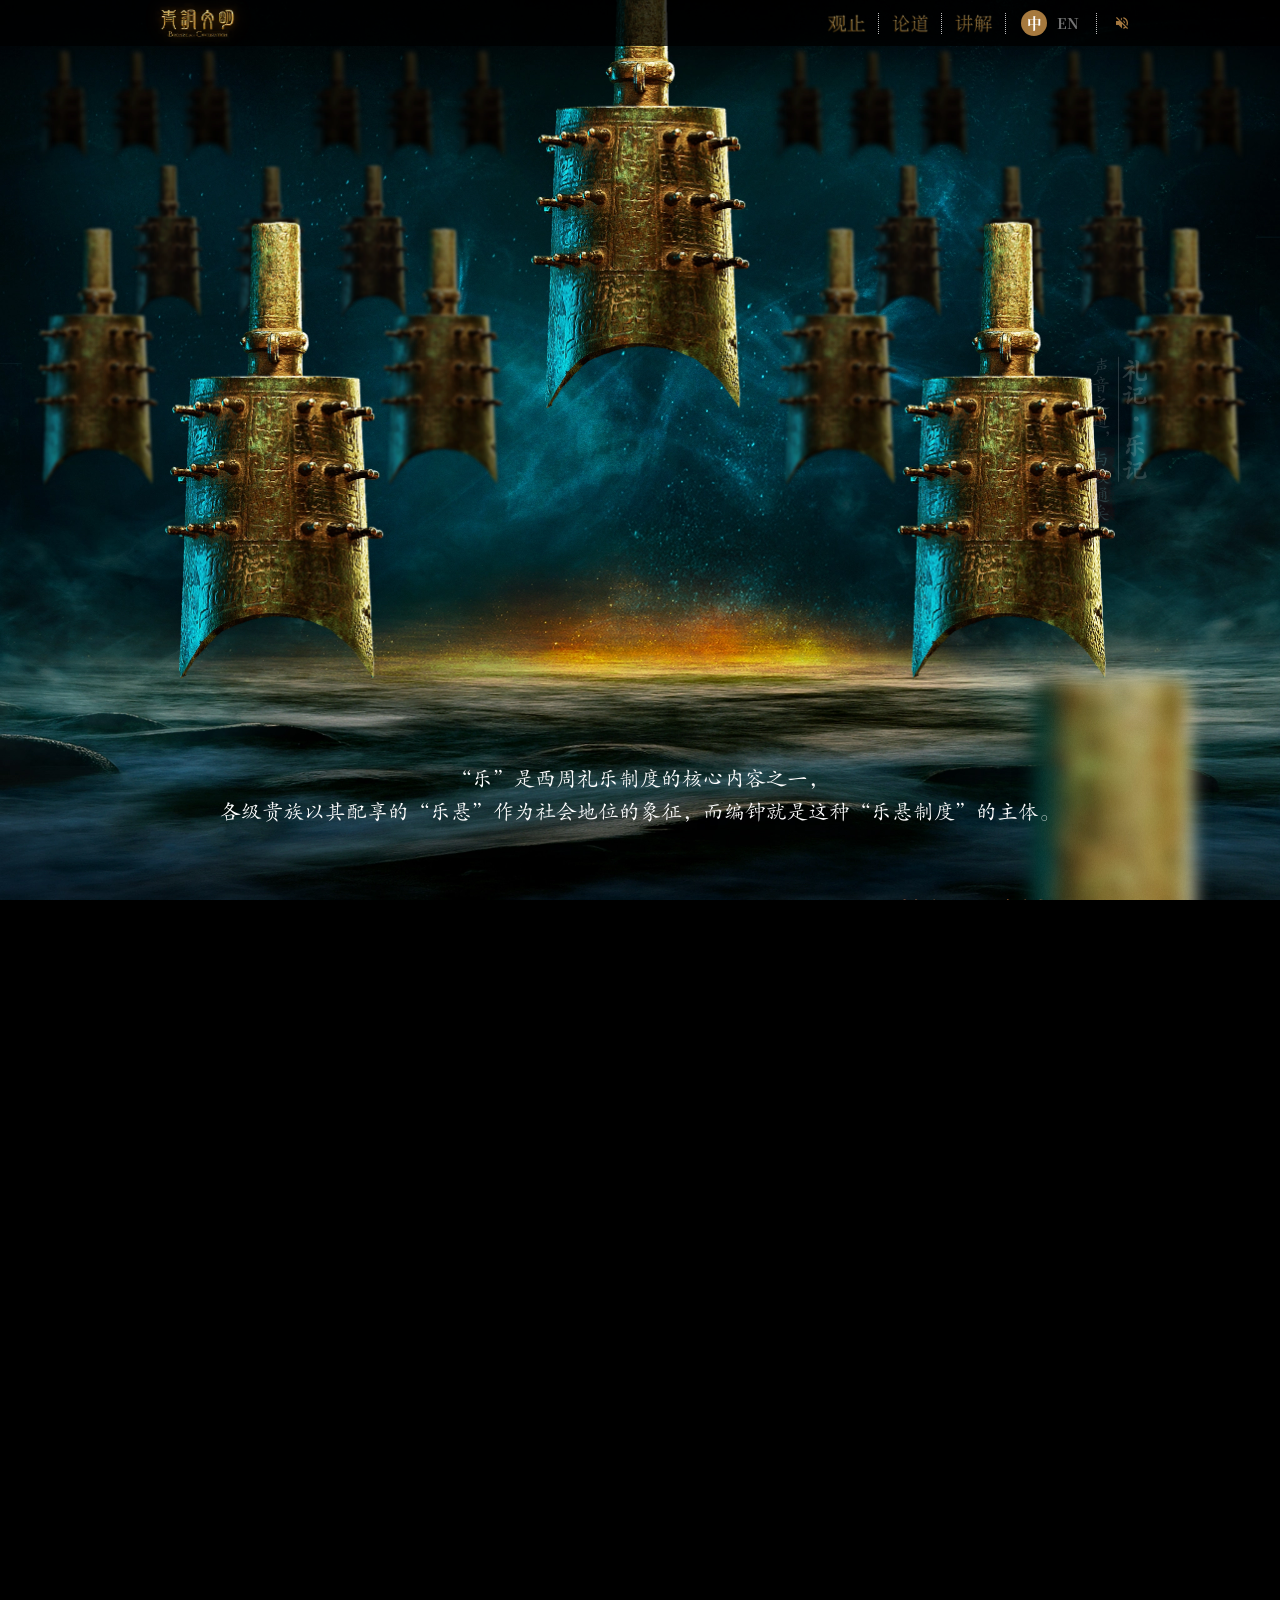
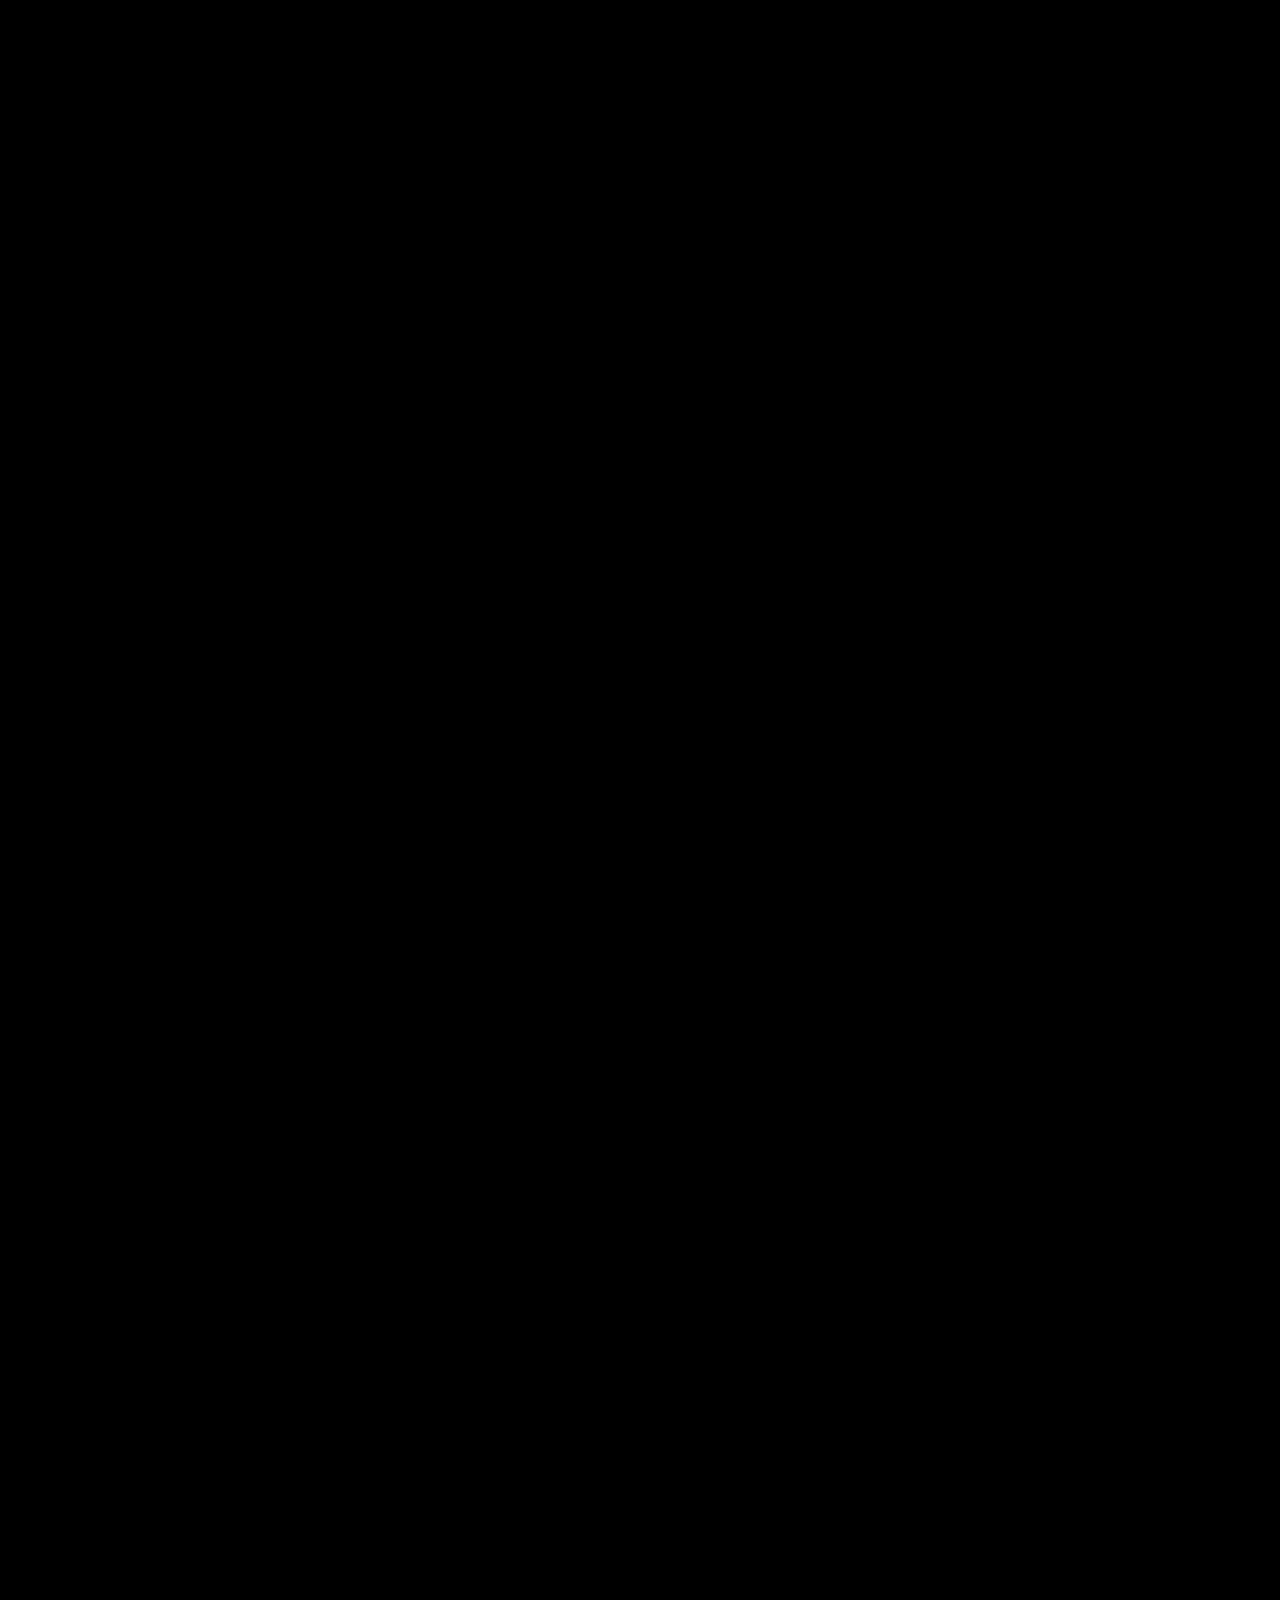
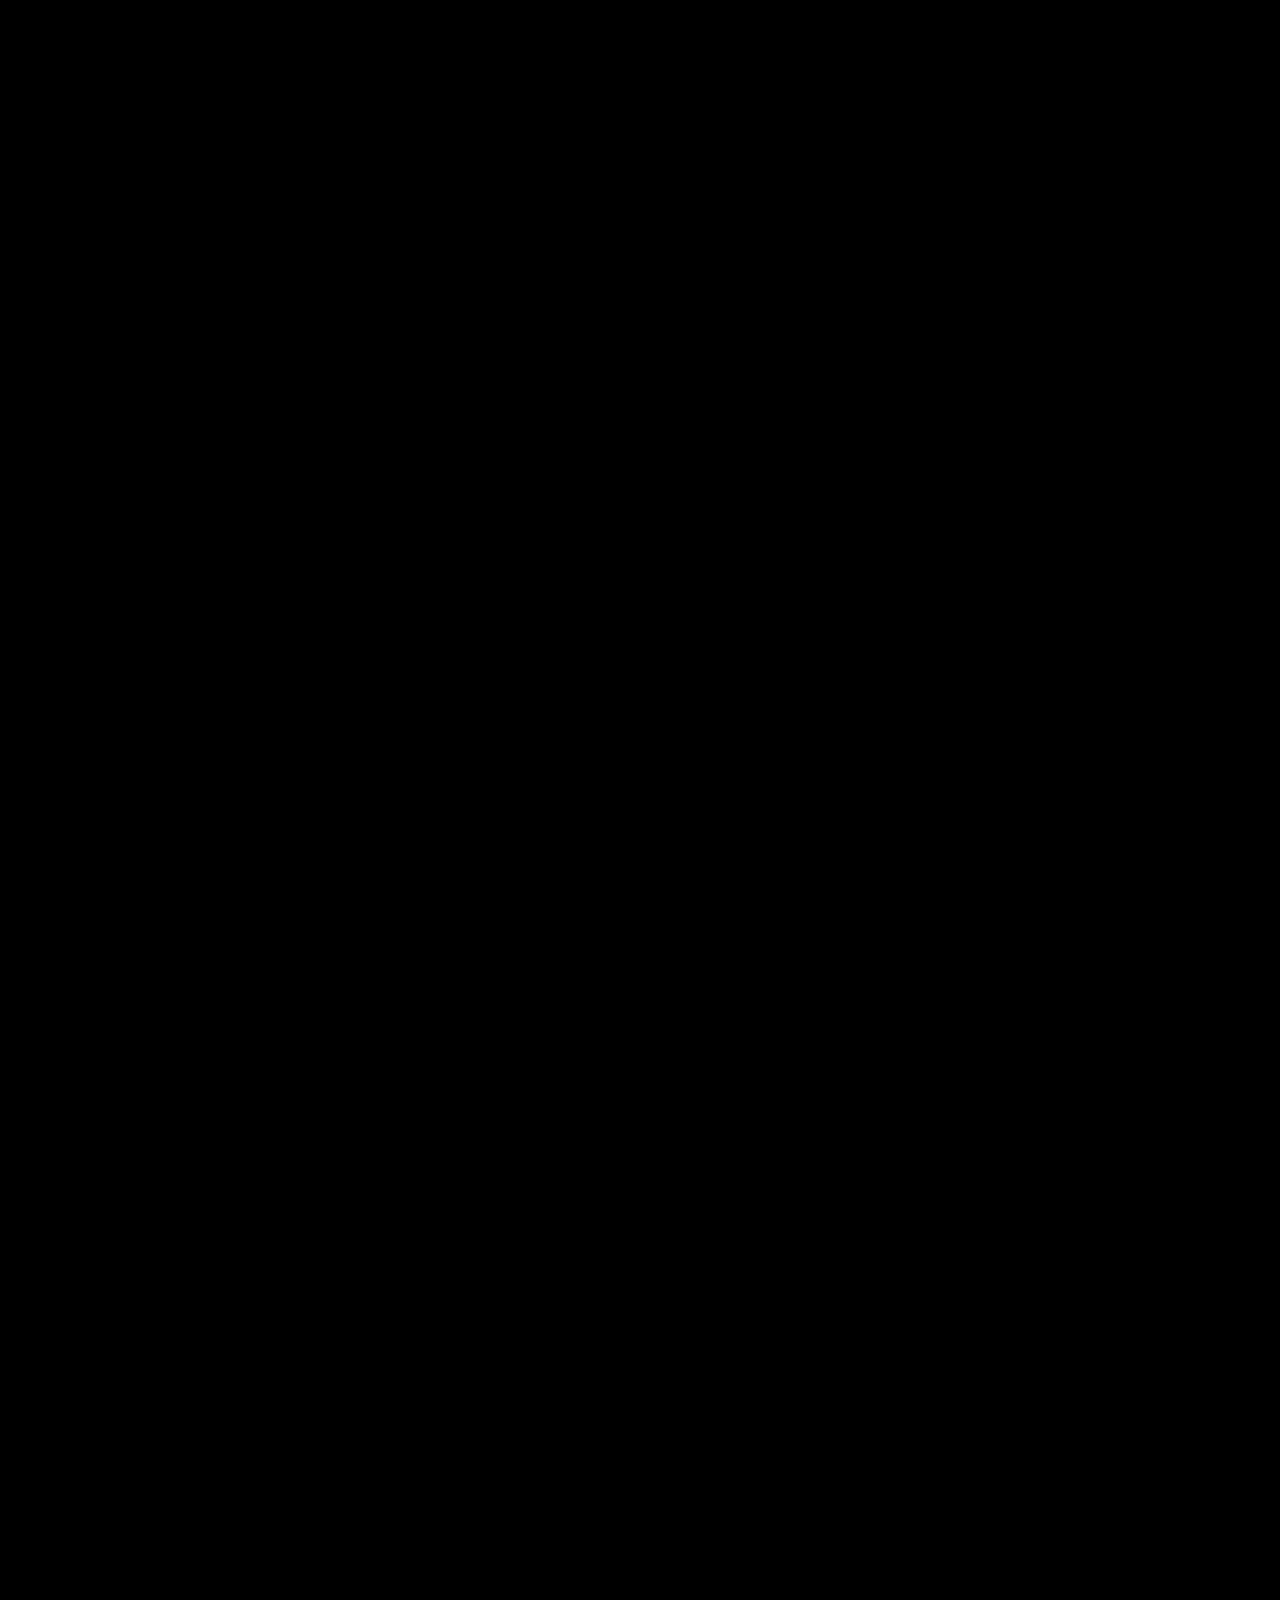
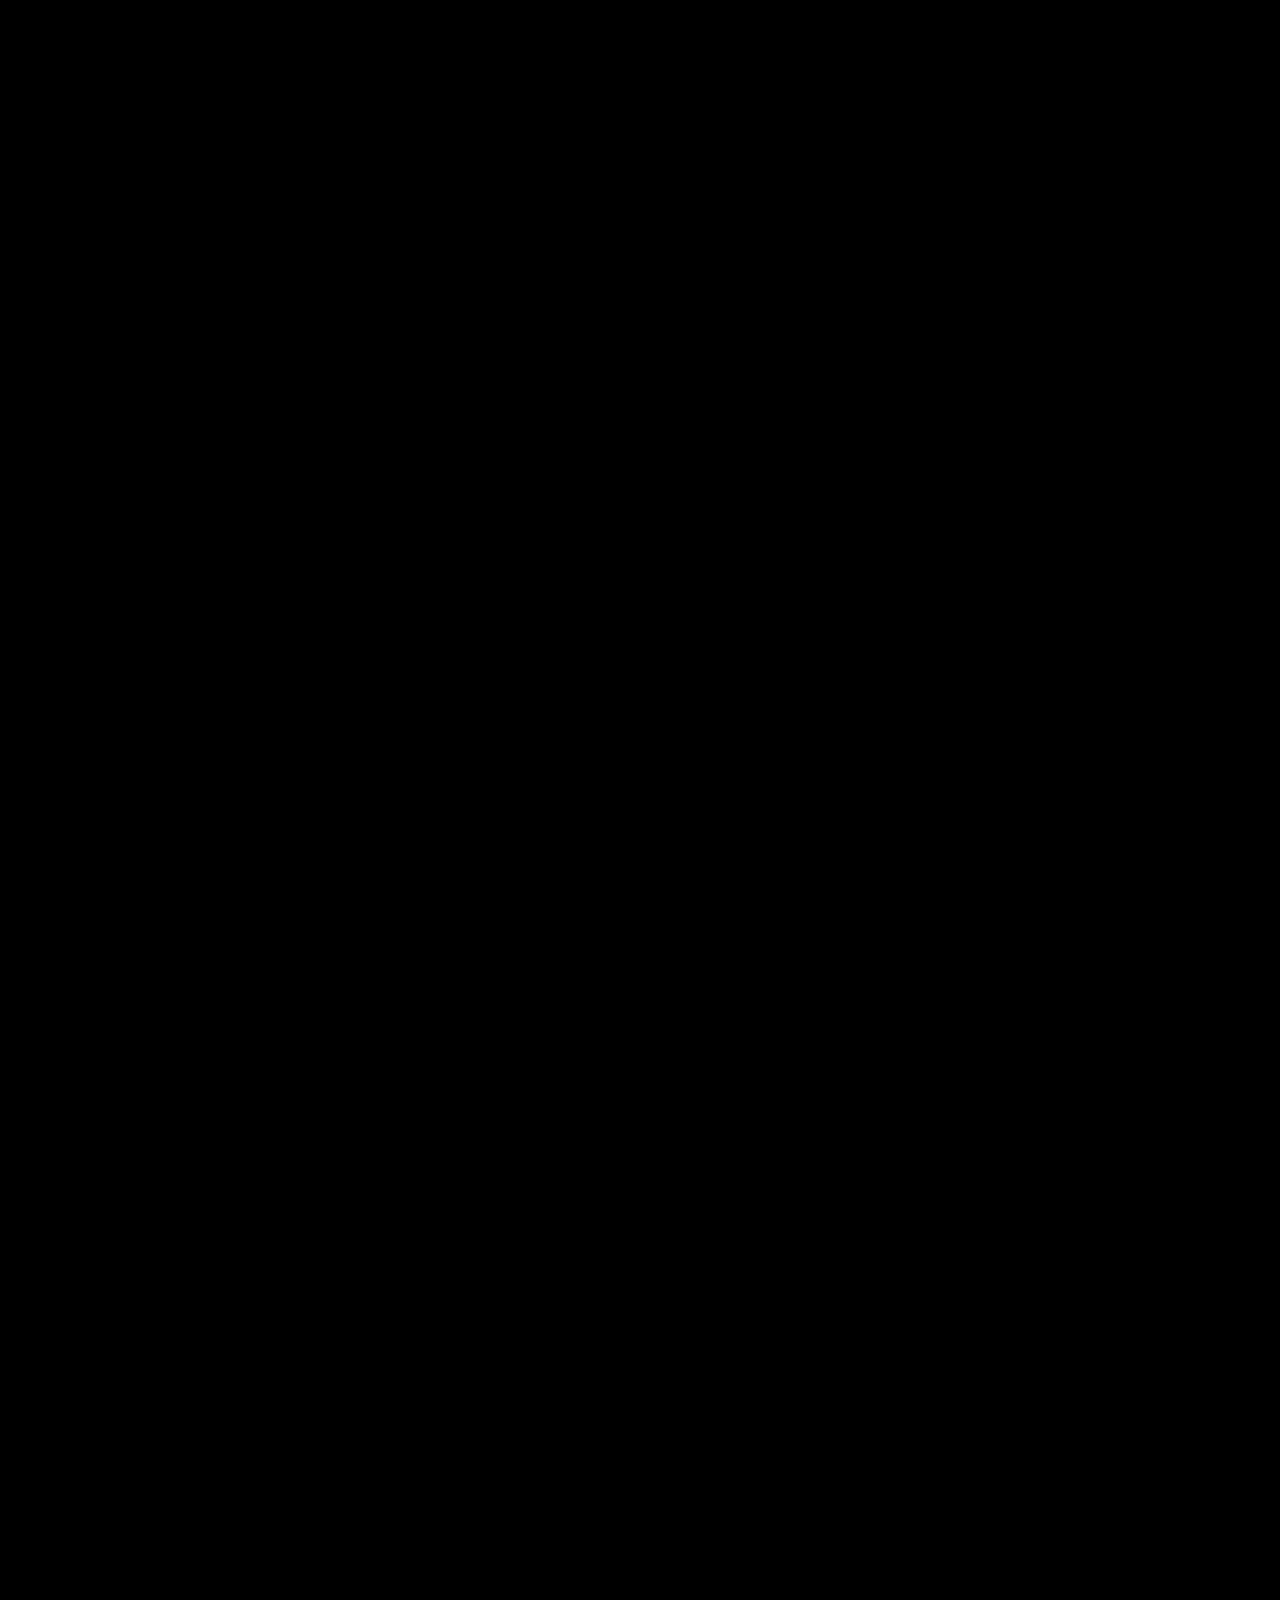
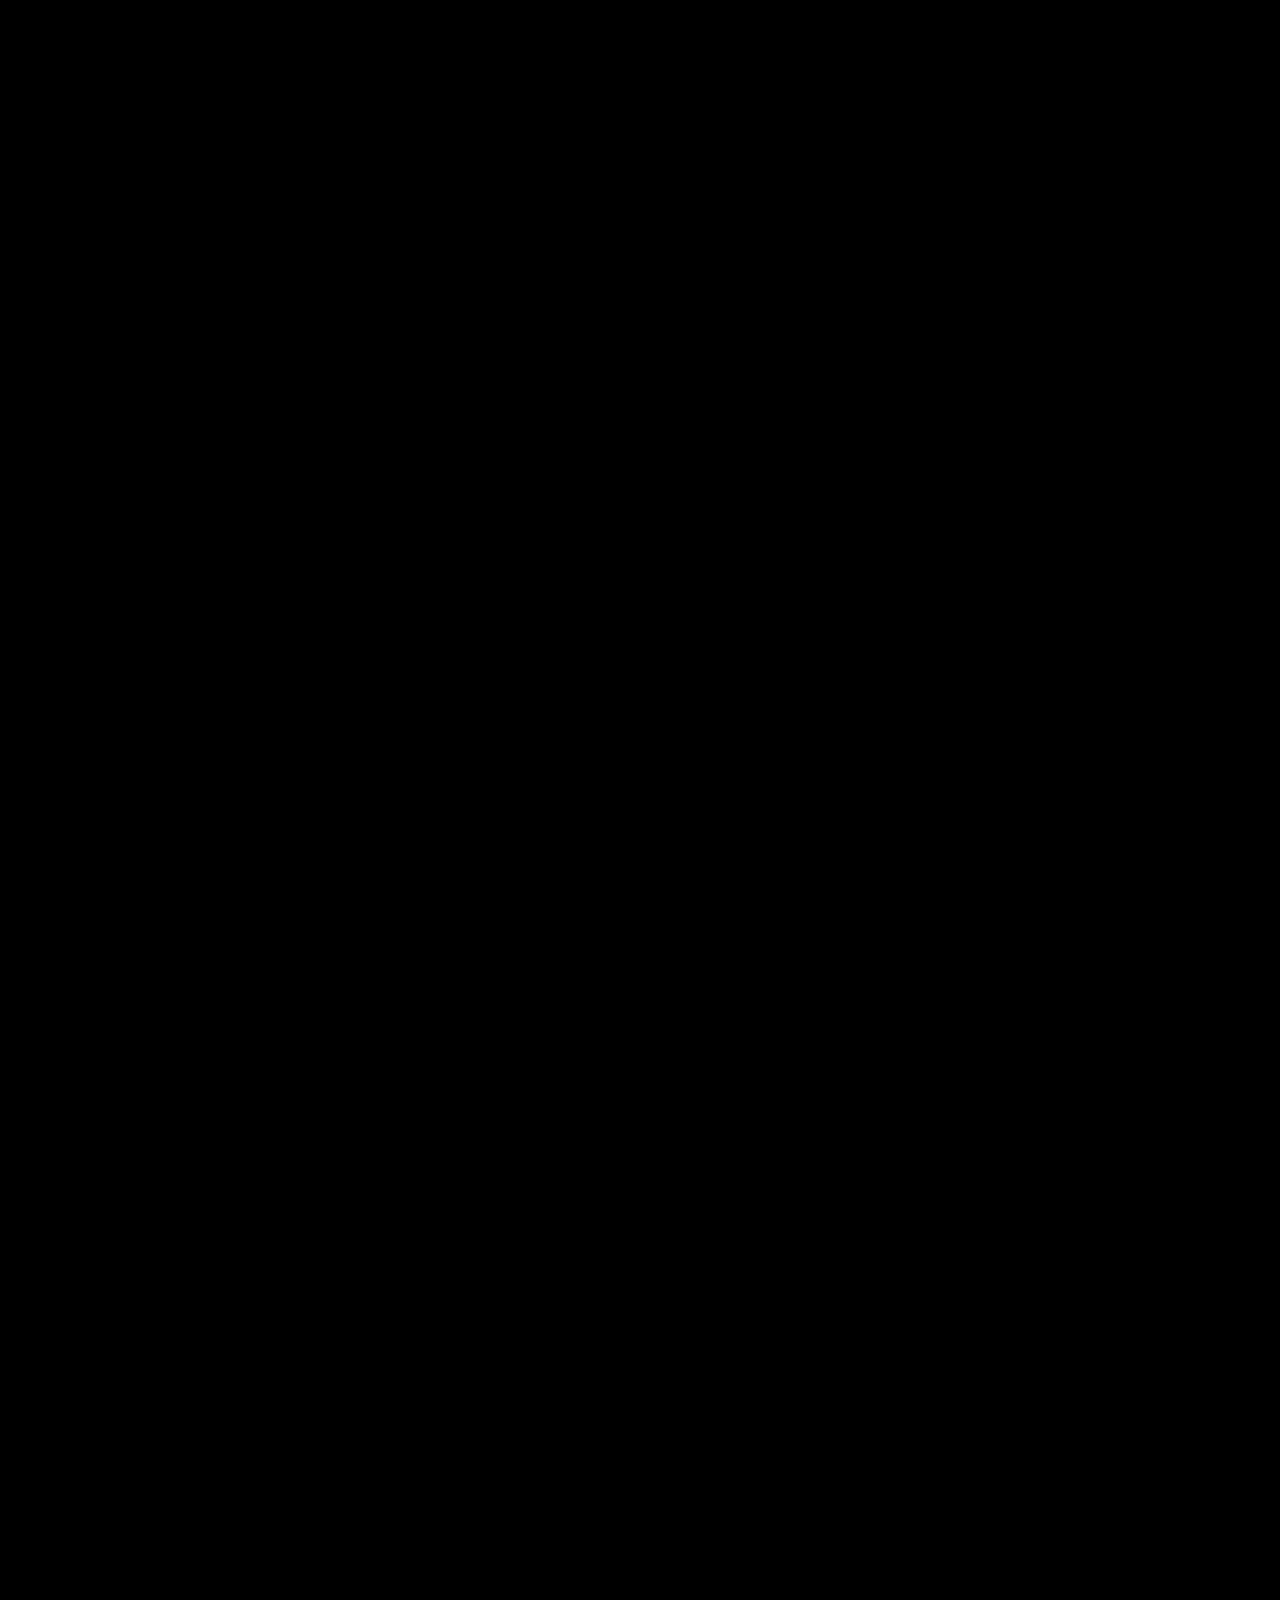
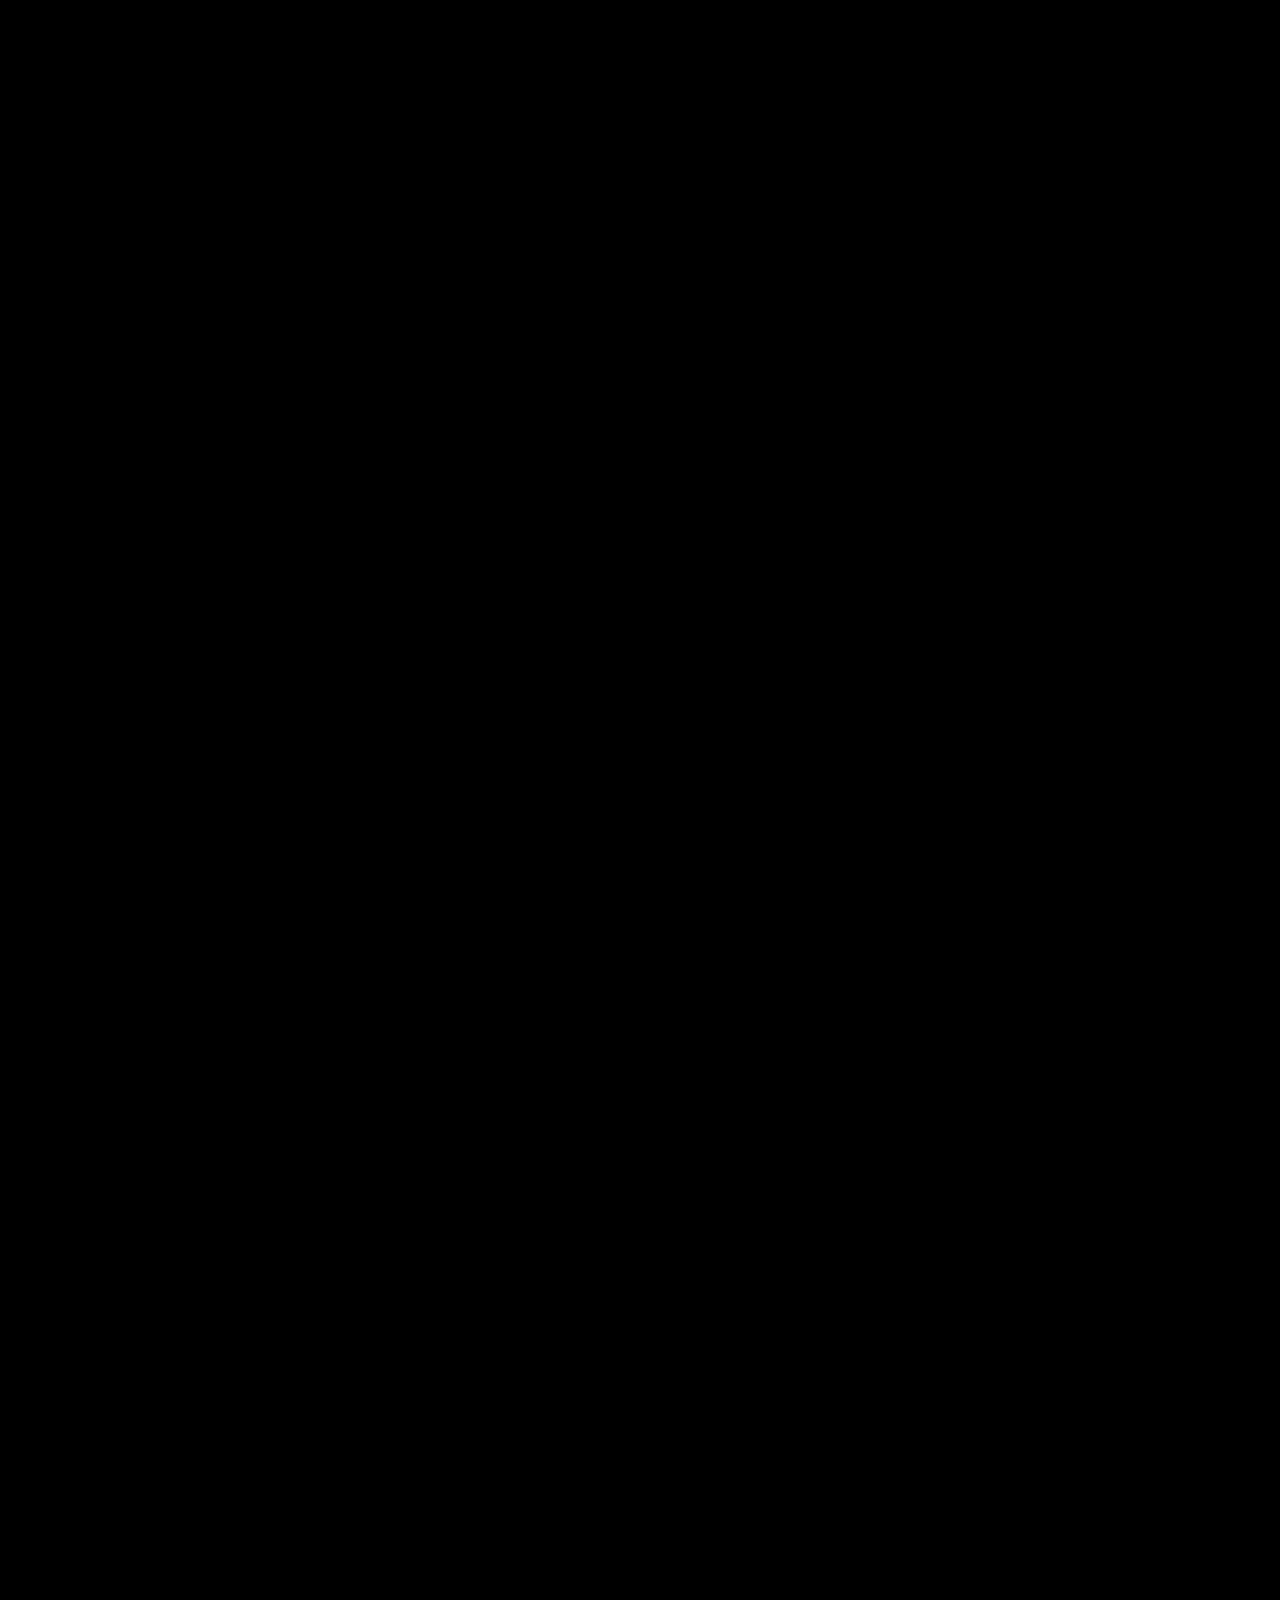
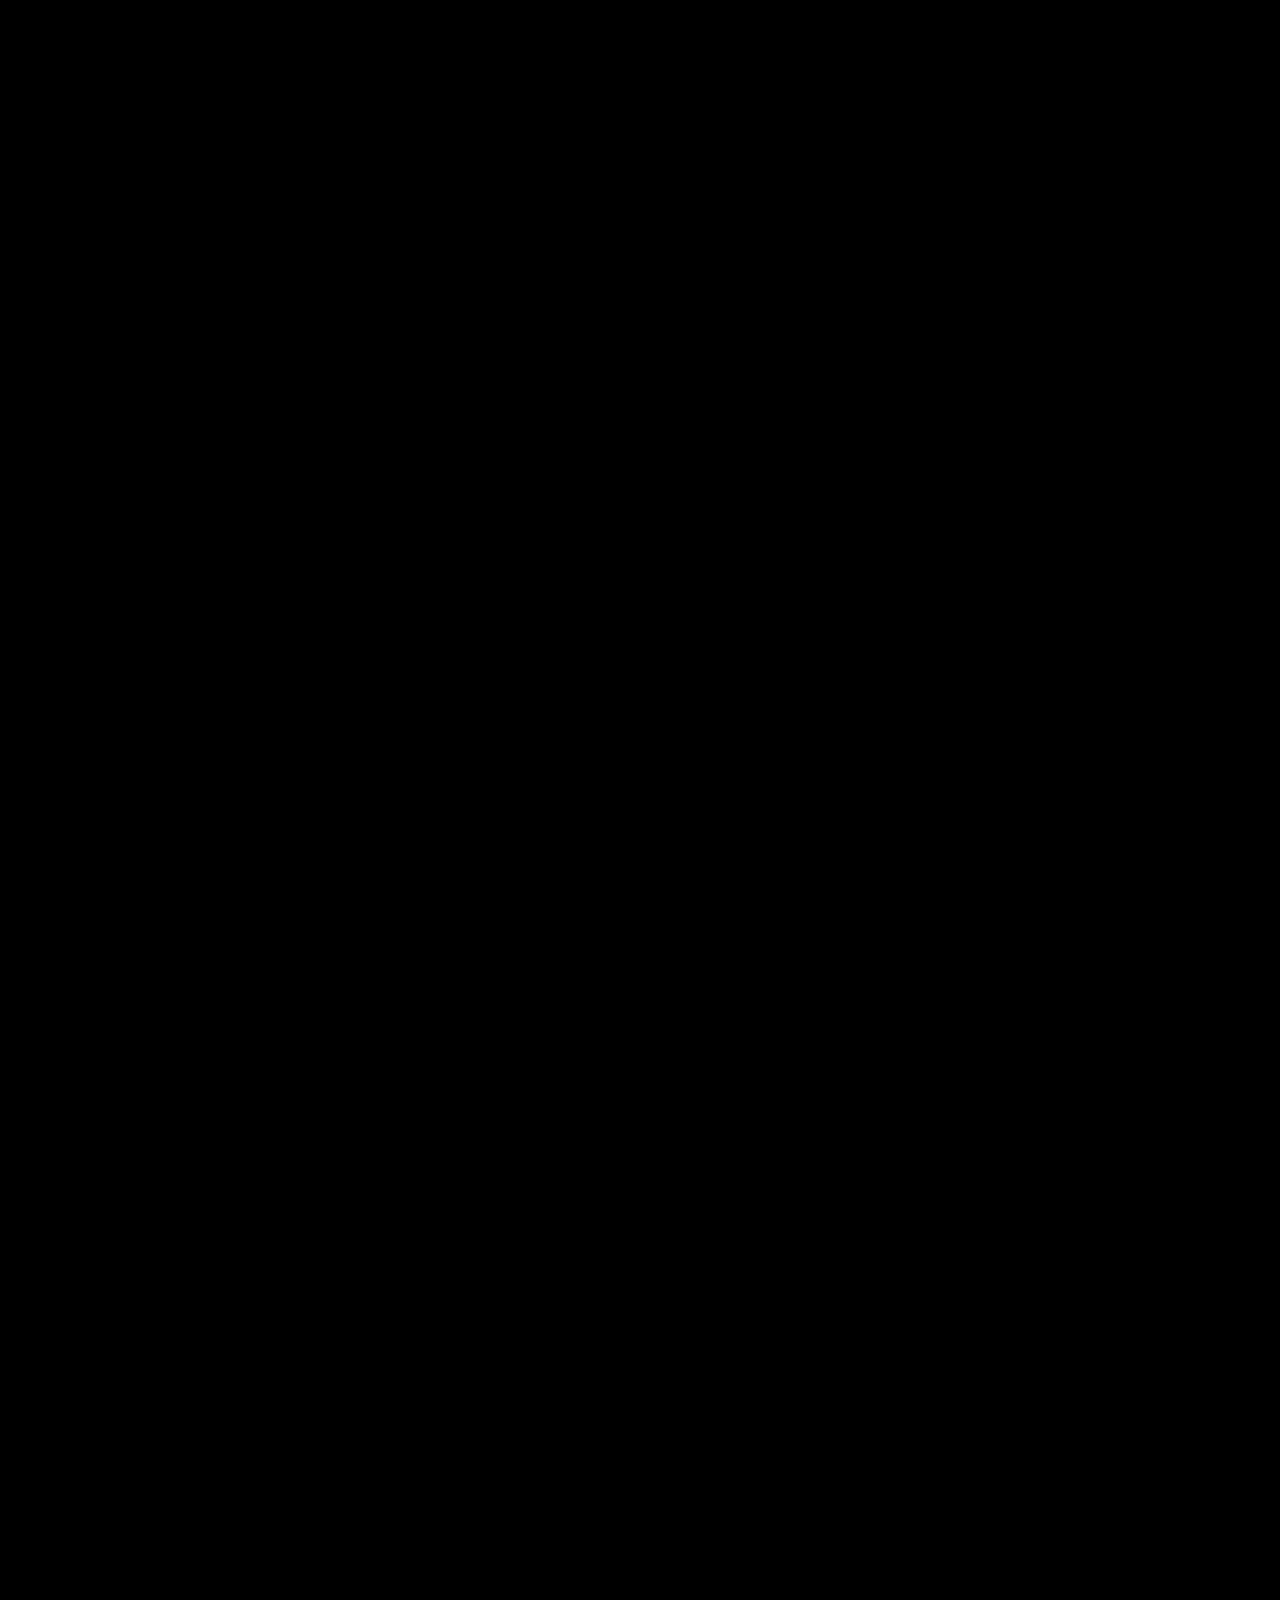
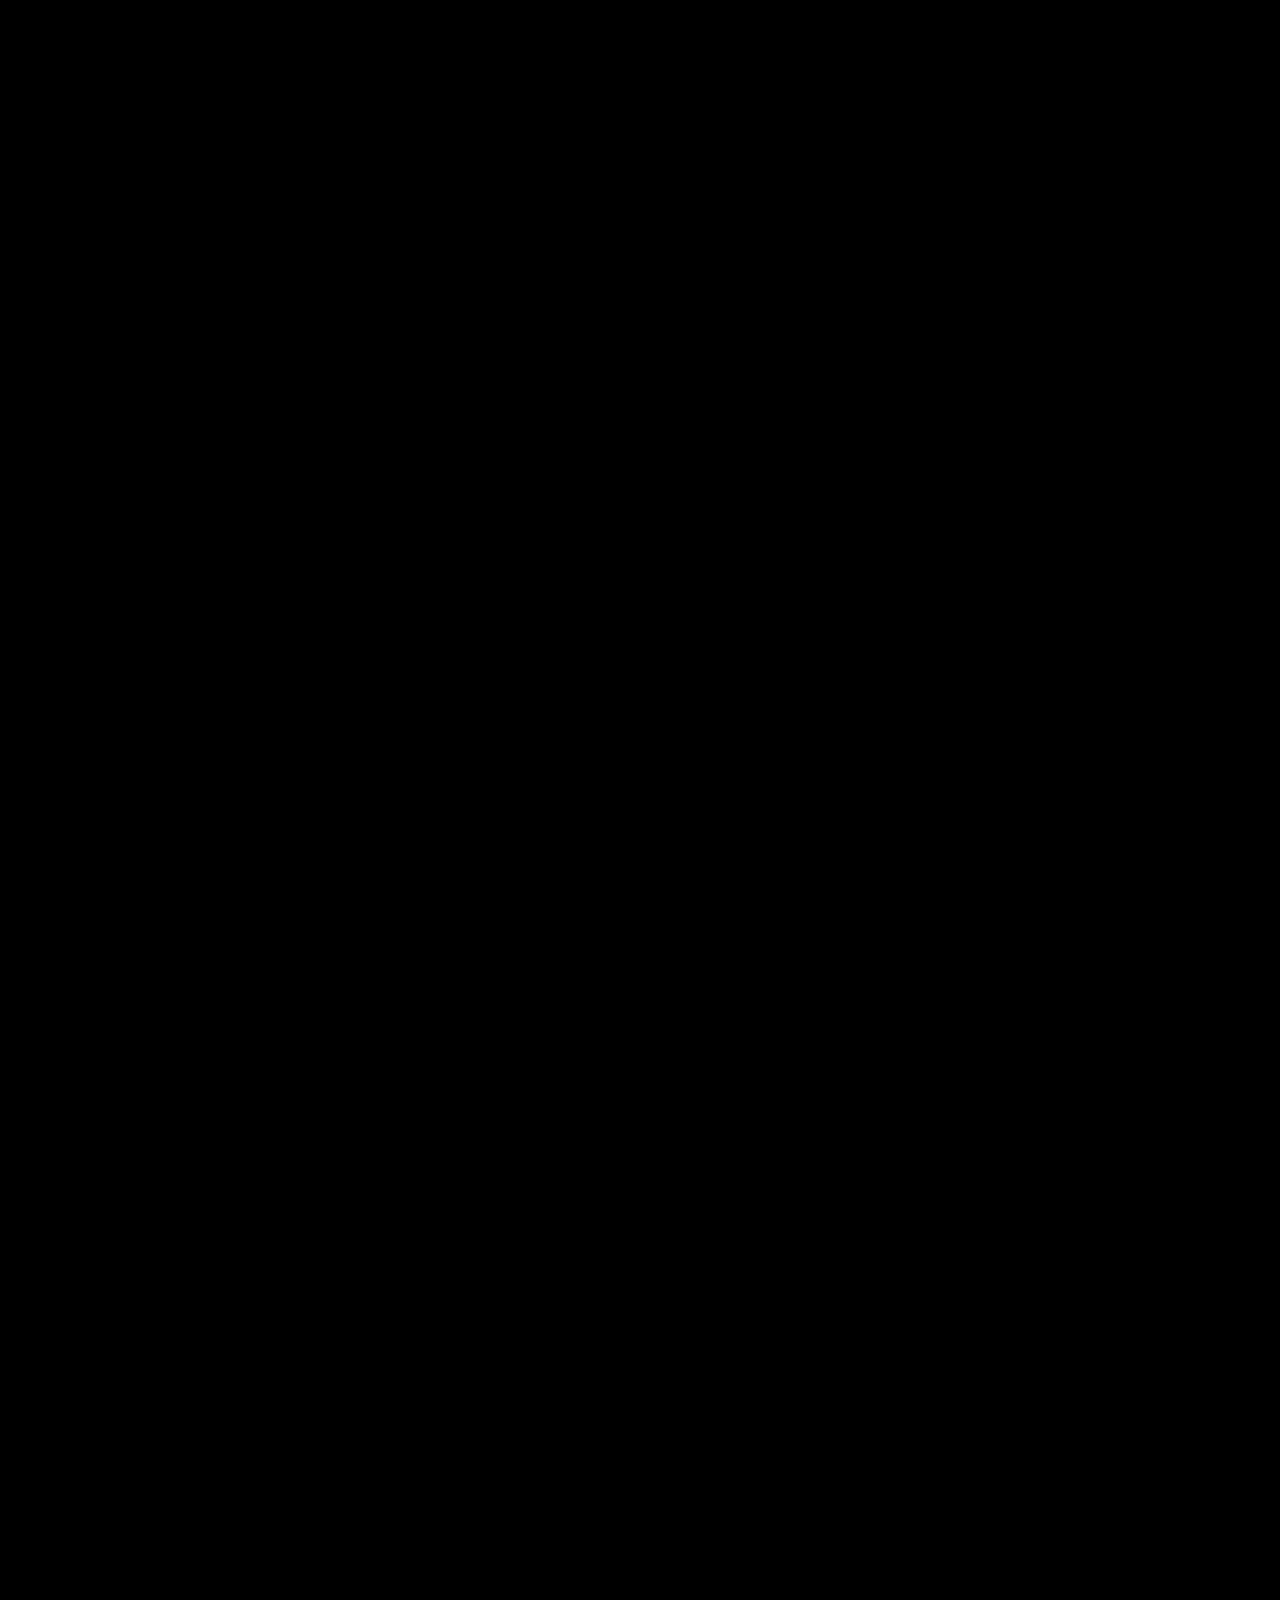
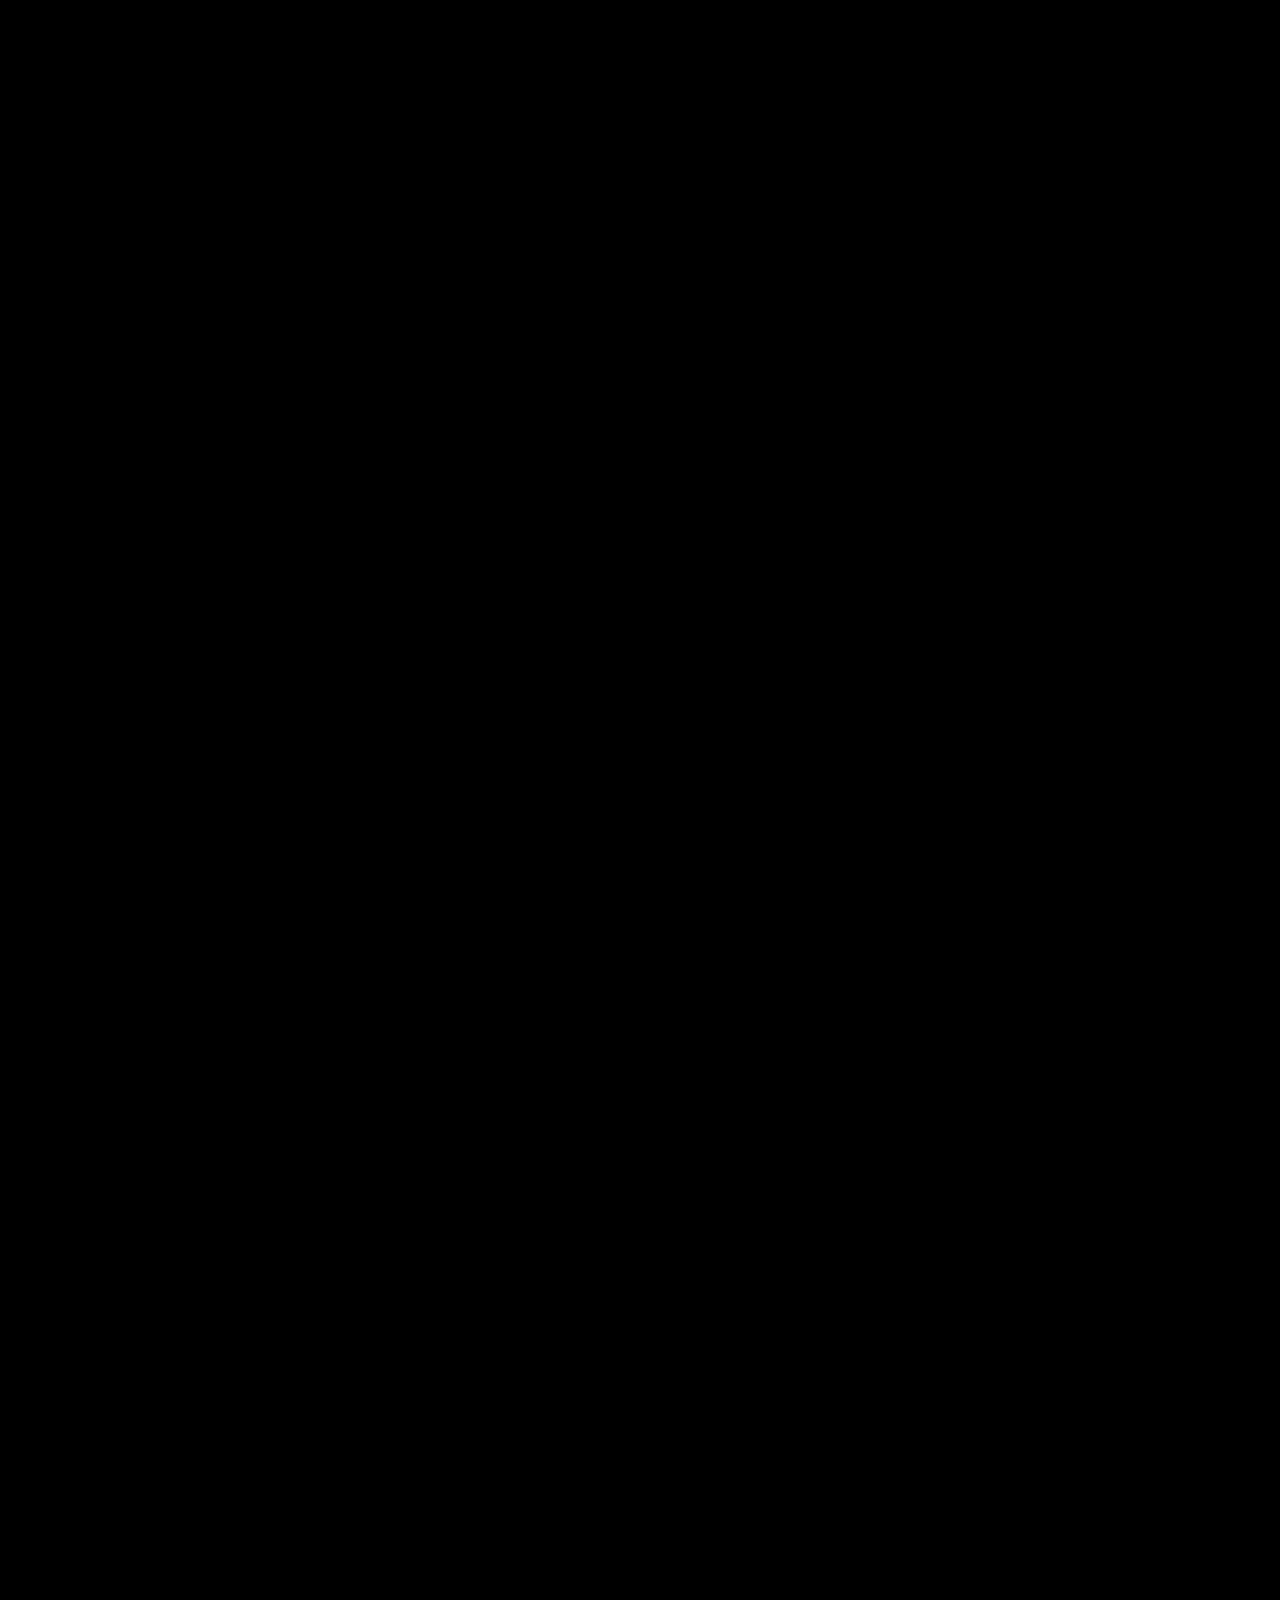
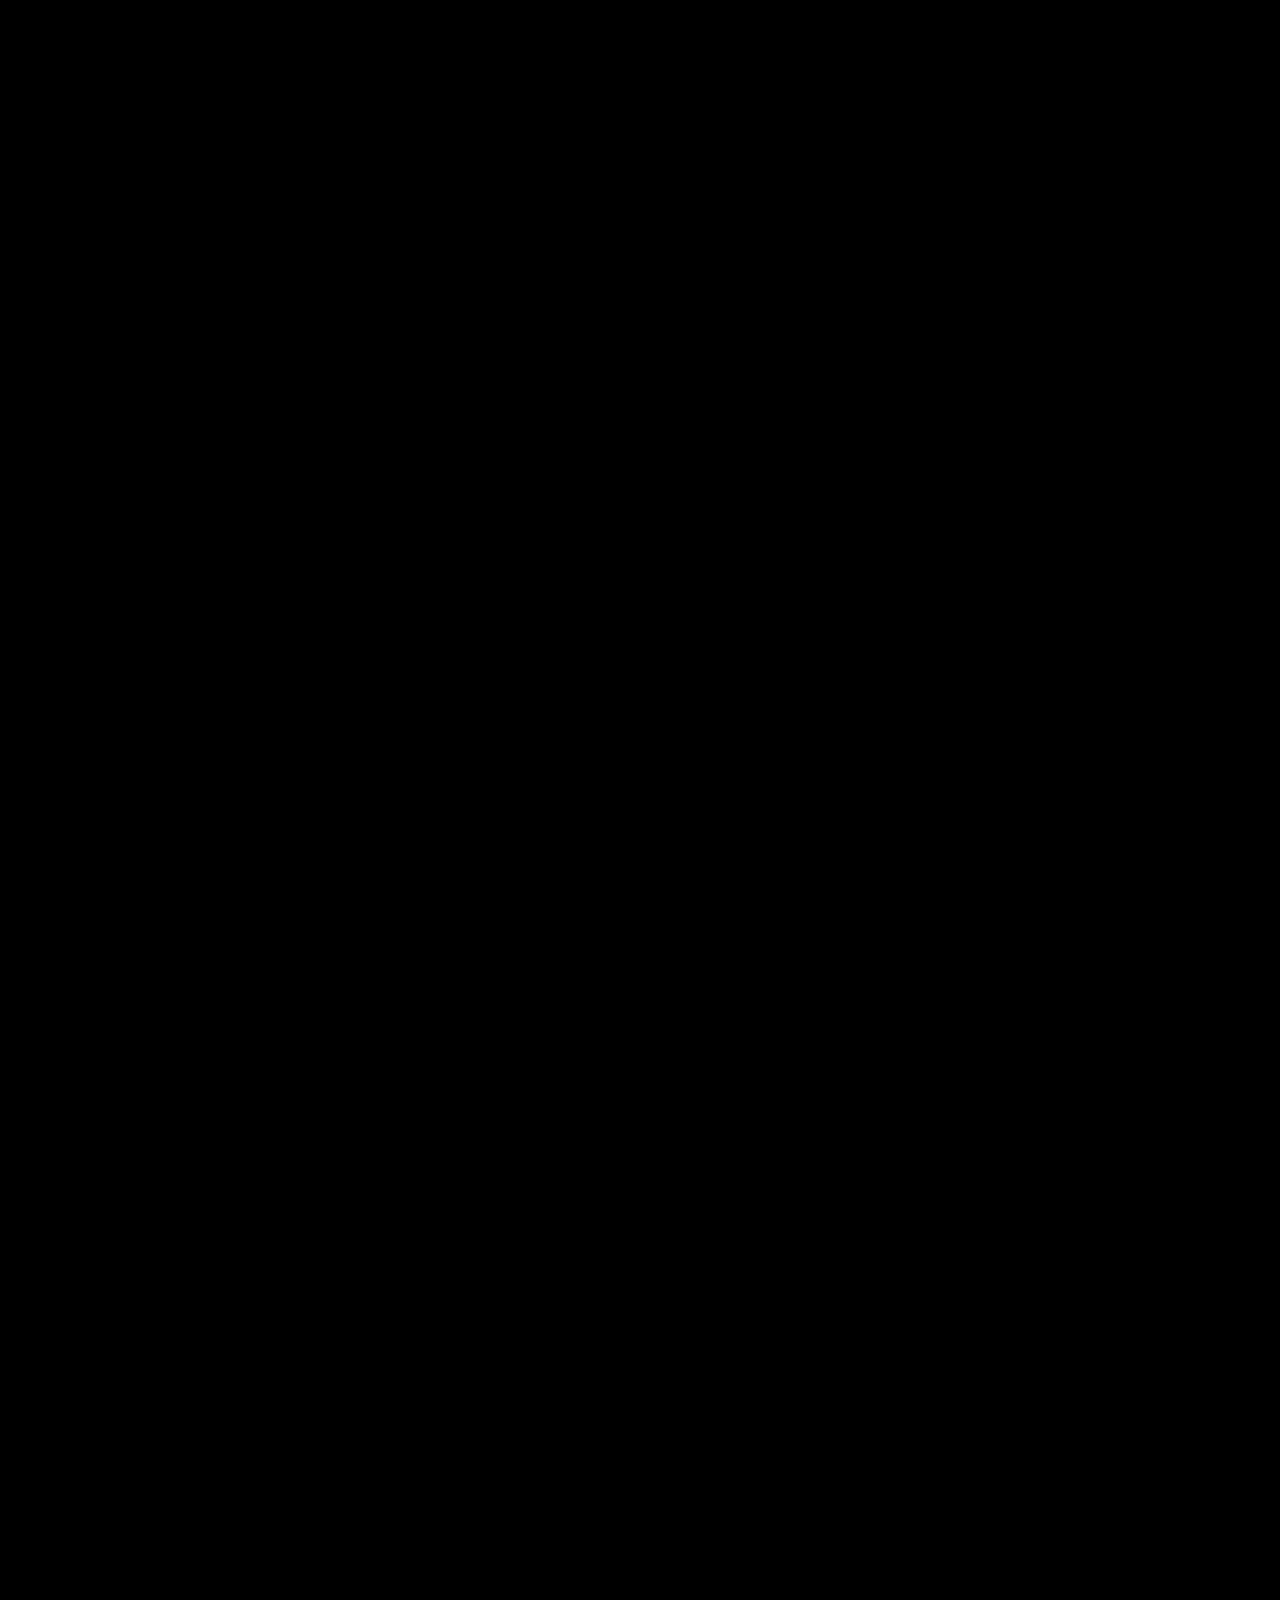
==== commit bdf01796: "Add original navigation and Rites music" ====
--- a/index.html
+++ b/index.html
@@ -5,8 +5,8 @@
     <meta name="viewport" content="width=device-width, initial-scale=1.0" />
     <meta name="theme-color" content="#080706" />
     <title>礼乐之邦 · 编钟与乐悬</title>
-    <script type="module" crossorigin src="/assets/index-BdF9JpQG.js"></script>
-    <link rel="stylesheet" crossorigin href="/assets/index-DXhnKzyB.css">
+    <script type="module" crossorigin src="/assets/index-BRMtBOZS.js"></script>
+    <link rel="stylesheet" crossorigin href="/assets/index-CdbPCtYY.css">
   </head>
   <body>
     <div id="root"></div>
--- a/assets/index-CdbPCtYY.css
+++ b/assets/index-CdbPCtYY.css
@@ -0,0 +1 @@
+*{margin:0;padding:0}html,body{min-height:100%;font-family:PingFangSC-Regular,Helvetica,Arial,SimSun,Microsoft Yahei,sans-serif}html::-webkit-scrollbar{width:.1rem;height:0}html::-webkit-scrollbar-track{background:#b3b1b1;border-radius:.1rem}html::-webkit-scrollbar-thumb{background:#888;border-radius:.1rem}html::-webkit-scrollbar-thumb:hover{background:#646464;border-radius:.1rem}html::-webkit-scrollbar-thumb:active{background:#444;border-radius:.1rem}html:lang(zh) h1,html:lang(zh) h2,html:lang(zh) h3,html:lang(zh) h4{font-family:Source Han Serif SC Bold;font-size:.625rem;font-weight:400;line-height:.5684rem;-webkit-text-size-adjust:100%!important;-moz-text-size-adjust:100%!important;text-size-adjust:100%!important}html:lang(zh) h5,html:lang(zh) h6{font-family:Source Han Serif SC Light;font-size:.4167rem;font-weight:400;line-height:.47rem;-webkit-text-size-adjust:100%!important;-moz-text-size-adjust:100%!important;text-size-adjust:100%!important}html:lang(zh) html,html:lang(zh) body,html:lang(zh) p{font-family:KaiTi;font-size:.4167rem;line-height:.6667rem;-webkit-text-size-adjust:100%!important;-moz-text-size-adjust:100%!important;text-size-adjust:100%!important}@font-face{font-family:Source Han Serif SC Bold;src:url(/assets/rites5/SourceHanSerifSC-Bold.otf)}@font-face{font-family:Source Han Serif SC Light;src:url(/assets/rites5/SourceHanSerifSC-Light.otf)}@font-face{font-family:KaiTi;src:url(/assets/rites5/FangZhengKiti.woff2)}.seeking-icon[data-v-35567810]{cursor:pointer;background-size:80%;border-radius:50%;justify-content:center;align-items:center;width:100%;min-width:.1rem;height:100%;min-height:.1rem;display:flex;position:relative}.seeking-icon .solid-circle[data-v-35567810]{background-color:#fff;border-radius:50%;width:60%;height:60%;animation:2s linear infinite alternate seeking-icon-circle-flicker-35567810;box-shadow:0 0 .2rem #fff}.seeking-icon:hover .solid-circle[data-v-35567810]{animation:none}.seeking-icon span[data-v-35567810]{opacity:.4;border:.01rem solid #fff;border-radius:50%;width:90%;height:90%;display:block;position:absolute;top:50%;left:50%;transform:translate(-50%,-50%);box-shadow:0 0 .01rem #fff}.seeking-icon span[data-v-35567810]:nth-of-type(2){animation:4s linear infinite seeking-icon-circle-scale-35567810}.seeking-icon span[data-v-35567810]:nth-of-type(3){animation:4s linear 2s infinite seeking-icon-circle-scale-35567810}.seeking-icon:hover span[data-v-35567810]:first-of-type{opacity:1}@keyframes seeking-icon-circle-flicker-35567810{0%{opacity:1}to{opacity:.7}}@keyframes seeking-icon-circle-scale-35567810{0%{opacity:.6;transform:translate(-50%,-50%)scale(1)}to{opacity:0;transform:translate(-50%,-50%)scale(1.5)}}p.vertical_rl[data-v-bfd0f4f0]{writing-mode:vertical-rl;color:#fff;letter-spacing:.018rem;font-weight:700}p.horizon_source[data-v-bfd0f4f0]{color:#fff;line-height:.4167rem}p.horizon_source[data-v-bfd0f4f0] span{text-align:right;display:block}p.horizon_text[data-v-bfd0f4f0]{color:#fff}p.vertical_text[data-v-bfd0f4f0]{color:#fff;writing-mode:vertical-rl}p.vertical_text[data-v-bfd0f4f0] span{border-left:.02rem solid #fff;padding:0 .04rem;font-size:.5rem;font-weight:700}p.vertical_text[data-v-bfd0f4f0] i{font-style:unset;background:url(/assets/rites5/rites_part5_red_textbg.webp) 0 0/100% 100% no-repeat;padding:.05rem .1rem .08rem}h1.horizon_title[data-v-bfd0f4f0]{color:#efc56b;font-weight:700}p.vertical_red_explanation[data-v-bfd0f4f0]{writing-mode:vertical-rl;color:#f9bb6a;letter-spacing:.018rem;font-weight:700}p.horizon_red_explanation[data-v-bfd0f4f0]{color:#ef9a35;letter-spacing:0;font-weight:700}img[data-v-bfd0f4f0]{width:100%;height:auto;display:block}.rites_part5[data-v-bfd0f4f0]{opacity:0;width:100vw;height:100vh;display:none;position:absolute}.rites_part5 .rites_part5bg1[data-v-bfd0f4f0]{transform-origin:bottom;background:url(/assets/rites5/rites_part5_bg1.webp) bottom/cover no-repeat;width:100%;height:100%;position:absolute;scale:1.2}.rites_part5 .rites_part5bg2[data-v-bfd0f4f0]{opacity:0;transform-origin:bottom;background:url(/assets/rites5/rites_part5_bg2.webp) bottom/cover no-repeat;width:100%;height:100%;position:absolute;scale:1.2}.rites_part5 .rites_part5_chimegroup1[data-v-bfd0f4f0]{width:37.5%;position:absolute;top:-10%}.rites_part5 .rites_part5_chimegroup1_left[data-v-bfd0f4f0]{transform-origin:100% 200%;left:2.5%;transform:rotate(0)}.rites_part5 .rites_part5_chimegroup1_right[data-v-bfd0f4f0]{transform-origin:20% -100%;right:2.5%;transform:rotate(0)}.rites_part5 .rites_part5_chimegroup2[data-v-bfd0f4f0]{width:22.2%;position:absolute;top:-20%}.rites_part5 .rites_part5_chimegroup2_left[data-v-bfd0f4f0]{transform-origin:100% 200%;left:10%;transform:rotate(0)}.rites_part5 .rites_part5_chimegroup2_right[data-v-bfd0f4f0]{transform-origin:96% 170%;right:10%;transform:rotate(0)}.rites_part5 .rites_part5_chimegroup3[data-v-bfd0f4f0]{width:37%;position:absolute;top:-40%}.rites_part5 .rites_part5_chimegroup3_left[data-v-bfd0f4f0]{transform-origin:78% 144%;left:2.5%;transform:rotate(0)}.rites_part5 .rites_part5_chimegroup3_right[data-v-bfd0f4f0]{transform-origin:0 170%;right:2.5%;transform:rotate(0)}.rites_part5 .rites_part5_chimegroup4[data-v-bfd0f4f0]{transform-origin:0 200%;width:10%;position:absolute;top:-50%;left:50%;transform:rotate(0)}.rites_part5 .rites_part5_chimegroup4 img[data-v-bfd0f4f0]{transform:translate(-50%,-50%)}.rites_part5 .rites_part5_chimegroup5[data-v-bfd0f4f0]{transform-origin:-10% 121%;width:17%;transition:all .5s linear;position:absolute;top:-50%;left:21.4%;transform:rotate(0)}.rites_part5 .rites_part5_chimegroup5 img[data-v-bfd0f4f0]{transform:translate(-50%,-50%)}.rites_part5 .rites_part5_chimegroup6[data-v-bfd0f4f0]{transform-origin:-229% 115%;width:17%;transition:all .5s linear;position:absolute;top:-50%;left:50%}.rites_part5 .rites_part5_chimegroup6 img[data-v-bfd0f4f0]{transform:translate(-50%,-50%)}.rites_part5 .rites_part5_chimegroup7[data-v-bfd0f4f0]{transform-origin:50%;width:17%;transition:all .5s linear;position:absolute;top:-50%;right:21.4%;transform:rotate(0)}.rites_part5 .rites_part5_chimegroup7 img[data-v-bfd0f4f0]{transform:translate(50%,-50%)}.rites_part5 .rites_part5_chimegroup8[data-v-bfd0f4f0]{width:42.65%;position:absolute;top:-300%;right:0}.rites_part5 .rites_part5_chime_shelf[data-v-bfd0f4f0]{opacity:0;width:33%;position:absolute;bottom:30%;left:50%;transform:translate(-50%,50%)}.rites_part5 .rites_part5_chime_series[data-v-bfd0f4f0]{opacity:0;width:100%;height:100%;display:none}.rites_part5 .rites_part5_chime_series .rites_part5_chime_series_pic[data-v-bfd0f4f0]{position:absolute;bottom:20%;left:50%;transform:translate(-50%)}.rites_part5 .rites_part5_chime_series .rites_part5_chime_series_pic1[data-v-bfd0f4f0]{width:34%;bottom:16%}.rites_part5 .rites_part5_chime_series .rites_part5_chime_series_pic2[data-v-bfd0f4f0]{opacity:0;width:34%}.rites_part5 .rites_part5_chime_series .rites_part5_chime_series_pic3[data-v-bfd0f4f0]{opacity:0;width:30%}.rites_part5 .rites_part5_chime_series .rites_part5_chime_series_pic4[data-v-bfd0f4f0]{opacity:0;width:16.5%}.rites_part5 .rites_part5_chime_series .rites_part5_chime_series_text[data-v-bfd0f4f0]{width:5.8%;position:absolute;top:15%;transform:translate(-50%)}.rites_part5 .rites_part5_chime_series .rites_part5_chime_series_text .rites_part5_text[data-v-bfd0f4f0]{width:max-content;position:absolute;top:90%;left:50%;transform:translate(-50%)}.rites_part5 .rites_part5_chime_series .rites_part5_chime_series_text .rites_part5_text p[data-v-bfd0f4f0]{letter-spacing:.03rem;font-family:Source Han Serif SC Light;font-size:.26rem;line-height:.54rem}.rites_part5 .rites_part5_chime_series .rites_part5_chime_series_text .rites_part5_text p[data-v-bfd0f4f0] span{padding:0 .06rem;font-size:.26rem;font-weight:400}.rites_part5 .rites_part5_chime_series .rites_part5_chime_series_text7[data-v-bfd0f4f0]{left:41%}.rites_part5 .rites_part5_chime_series .rites_part5_chime_series_text7 .rites_part5_chime_series_text_light7[data-v-bfd0f4f0]{position:absolute;top:0;left:0}.rites_part5 .rites_part5_chime_series .rites_part5_chime_series_text8[data-v-bfd0f4f0]{left:47%}.rites_part5 .rites_part5_chime_series .rites_part5_chime_series_text8 .rites_part5_chime_series_text_light8[data-v-bfd0f4f0]{opacity:0;position:absolute;top:0;left:0}.rites_part5 .rites_part5_chime_series .rites_part5_chime_series_text9[data-v-bfd0f4f0]{left:53%}.rites_part5 .rites_part5_chime_series .rites_part5_chime_series_text9 .rites_part5_chime_series_text_light9[data-v-bfd0f4f0]{opacity:0;position:absolute;top:0;left:0}.rites_part5 .rites_part5_chime_series .rites_part5_chime_series_text10[data-v-bfd0f4f0]{left:59%}.rites_part5 .rites_part5_chime_series .rites_part5_chime_series_text10 .rites_part5_chime_series_text_light10[data-v-bfd0f4f0]{opacity:0;position:absolute;top:0;left:0}.rites_part5 #rites_part5_video[data-v-bfd0f4f0]{opacity:0;object-fit:cover;width:100%;height:100%;display:none;position:absolute;top:0;left:0}.rites_part5 .rites_part5_text1[data-v-bfd0f4f0]{opacity:0;position:absolute;top:60%;right:10%;transform:translateY(-50%)}.rites_part5 .rites_part5_text1 p[data-v-bfd0f4f0]{font-size:.35rem}.rites_part5 .rites_part5_text2[data-v-bfd0f4f0],.rites_part5 .rites_part5_text5[data-v-bfd0f4f0],.rites_part5 .rites_part5_text6[data-v-bfd0f4f0]{text-align:center;width:100%;position:absolute;top:100%}.rites_part5 .rites_part5_text3[data-v-bfd0f4f0]{opacity:0;padding-top:5%;position:absolute;top:100%;left:70%}.rites_part5 .rites_part5_text3 h1[data-v-bfd0f4f0]{color:#fe8846;padding-bottom:5%}.rites_part5 .rites_part5_text4[data-v-bfd0f4f0]{opacity:0;position:absolute;top:108%;left:72%}.rites_part5 .rites_part5_text11[data-v-bfd0f4f0]{opacity:0;transform-origin:50% 230%;position:absolute;top:70%;left:50%;transform:translate(-50%,-50%)}.rites_part5 .rites_part5_text11 p[data-v-bfd0f4f0]{font-size:.35rem;line-height:.44rem}.rites_part5 .rites_part5_text11 p[data-v-bfd0f4f0] span{line-height:1rem}.rites_part5 .rites_part5_text12[data-v-bfd0f4f0]{position:absolute;top:100%;left:70%}.rites_part5 .rites_part5_text12 h1[data-v-bfd0f4f0]{color:#fe8846;padding-bottom:5%}.rites_part5 .rites_part5_text13[data-v-bfd0f4f0],.rites_part5 .rites_part5_text14[data-v-bfd0f4f0]{position:absolute;top:108%;left:70%}.rites_part5 .rites_part5_dot1[data-v-bfd0f4f0]{opacity:0;width:.6rem;height:.6rem;display:none;position:absolute;top:68%;left:25%}.rites_part5 .rites_part5_dot2[data-v-bfd0f4f0]{opacity:0;width:.6rem;height:.6rem;display:none;position:absolute;top:30%;left:50%}.rites_part5 .rites_part5_dot3[data-v-bfd0f4f0]{opacity:0;width:.6rem;height:.6rem;display:none;position:absolute;top:68%;left:80%}@keyframes seeking-icon-circle-flicker-bfd0f4f0{0%{opacity:1}to{opacity:.7}}@keyframes seeking-icon-circle-scale-bfd0f4f0{0%{opacity:.6;transform:translate(-50%,-50%)scale(1)}to{opacity:0;transform:translate(-50%,-50%)scale(1.5)}}html,body,#root{background:#000;min-height:100%;margin:0}body{overflow-x:hidden}.part5-scroll{position:relative}.part5-viewport{background:#000;position:fixed;inset:0;overflow:hidden}.part5-viewport .rites_part5{top:0;left:0}[role=button]:focus-visible{outline-offset:5px;outline:2px solid #efc56b}.media-error{color:#fff;font:16px sans-serif;display:none;position:fixed;bottom:12px;left:20px}[data-media-error=true] .media-error{display:block}@media (prefers-reduced-motion:reduce){.rites_part5 *{transition:none!important;animation:none!important}}.original-nav{z-index:9998;box-sizing:border-box;background:#000000c4;align-items:center;width:100%;height:.92rem;padding-left:3.09rem;padding-right:3.04rem;transition:transform .3s;display:flex;position:fixed;top:0;left:0}.original-nav.hidden{transform:translateY(-100%)}.original-nav-logo img{filter:drop-shadow(0 0 .18rem #ff90002e);width:1.73rem;height:.83rem;display:block}.original-nav-right{align-items:center;height:100%;margin-left:auto;display:flex}.original-nav-links{margin:0;padding:0;list-style:none;display:flex}.original-nav-links li{border-right:.01rem dotted #bebebe;height:.42rem;padding:0 .24rem}.original-nav-links a{height:.42rem;display:block;position:relative}.original-nav-links img{opacity:.9;width:auto;height:.42rem;display:block}.original-nav-links img.hover{opacity:0;position:absolute;top:0;left:0}.original-nav-links a:hover img.hover,.original-nav-links a:focus-visible img.hover{opacity:1}.original-nav-languages{align-items:center;gap:.15rem;padding:0 .3rem;font-family:Source Han Serif SC Bold,serif;display:flex}.original-nav-languages>*{color:#fff;box-sizing:border-box;border-radius:50%;justify-content:center;align-items:center;width:.52rem;height:.52rem;font-size:.29rem;text-decoration:none;display:flex}.original-nav-languages .active{background:#a6793e}.original-nav-languages a{opacity:.45}.original-nav-sound{cursor:pointer;background:0 0;border:0;border-left:.01rem dotted #bebebe;justify-content:flex-end;align-items:center;width:.65rem;height:.42rem;padding:0 0 0 .4rem;display:flex}.original-nav-sound img{width:.24rem;height:.24rem;display:block}@media (width<=800px){.original-nav{height:54px;padding:0 20px}.original-nav-logo img{width:100px;height:auto}.original-nav-links{display:none}.original-nav-languages{margin-left:auto}.original-nav-languages>*{width:30px;height:30px;font-size:16px}.original-nav-sound{width:40px;height:26px;padding-left:12px}.original-nav-sound img{width:18px;height:18px}}@media (prefers-reduced-motion:reduce){.original-nav{transition:none}}
